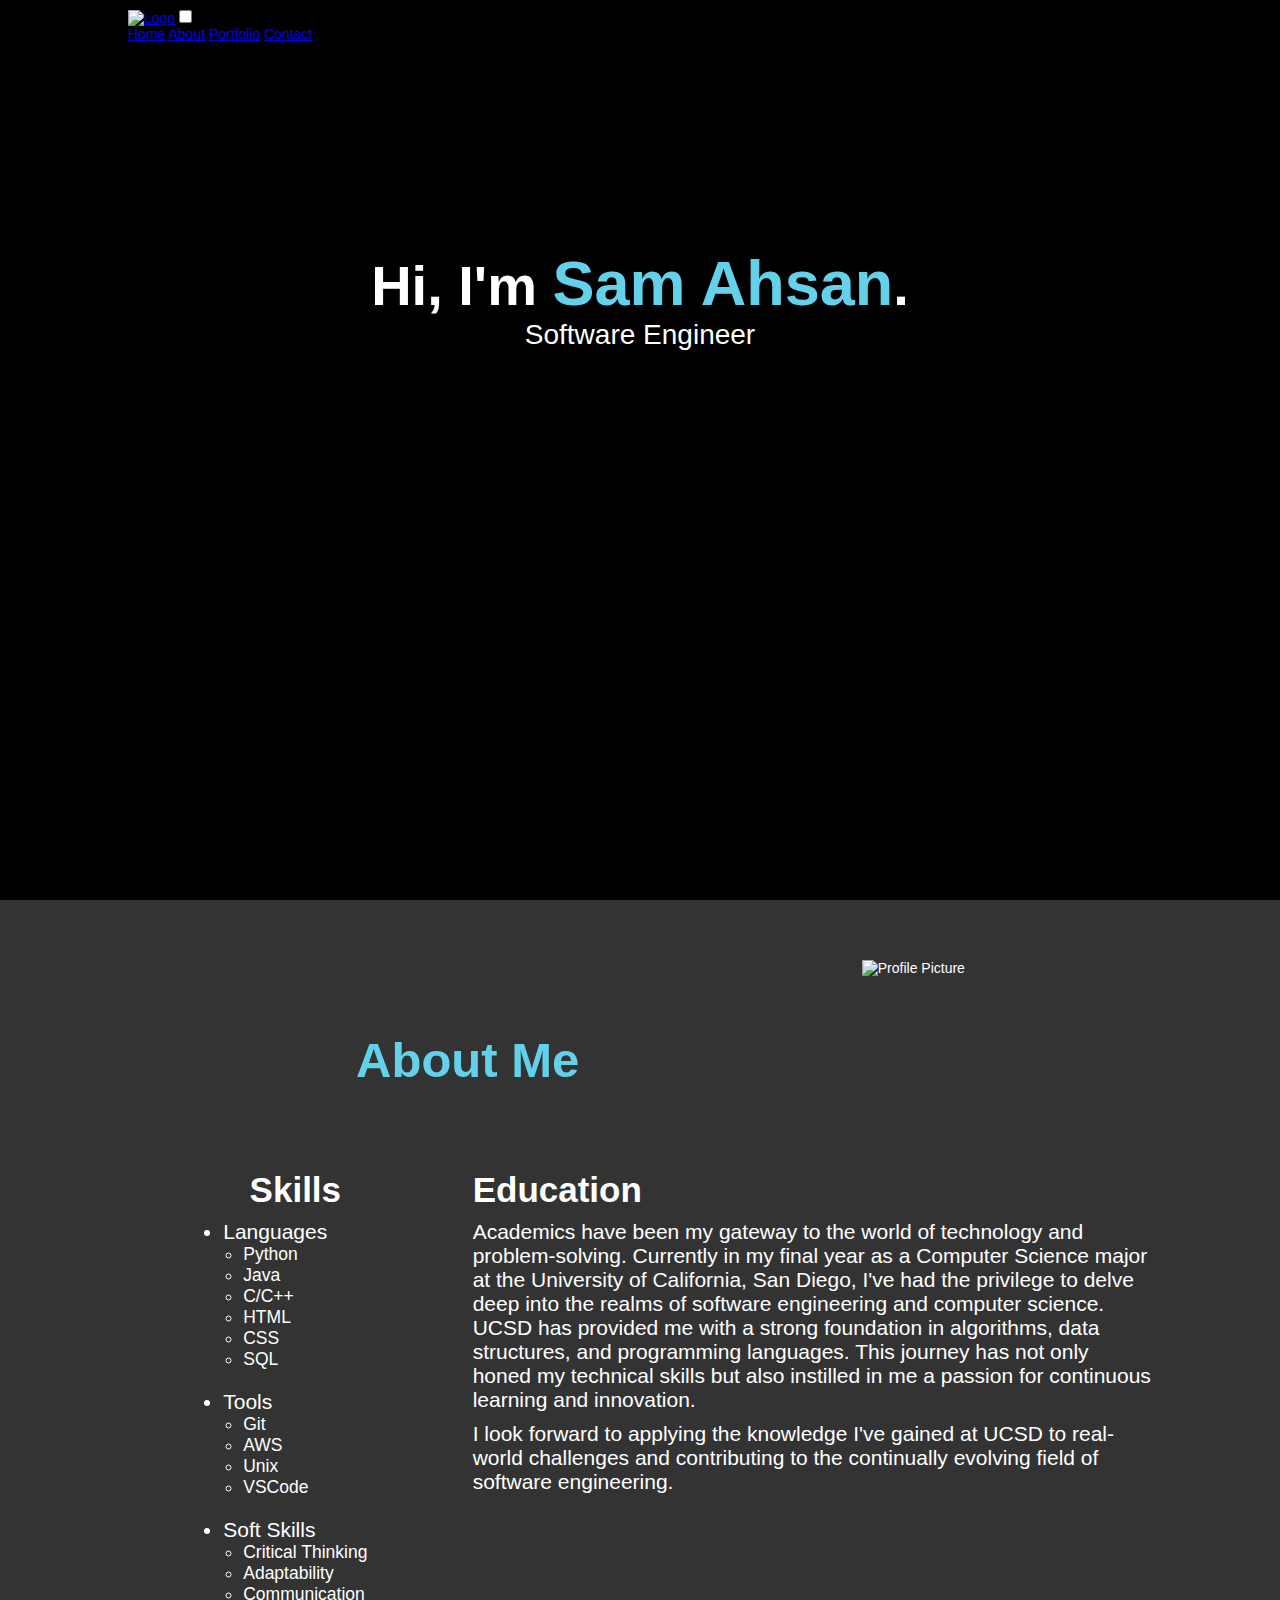
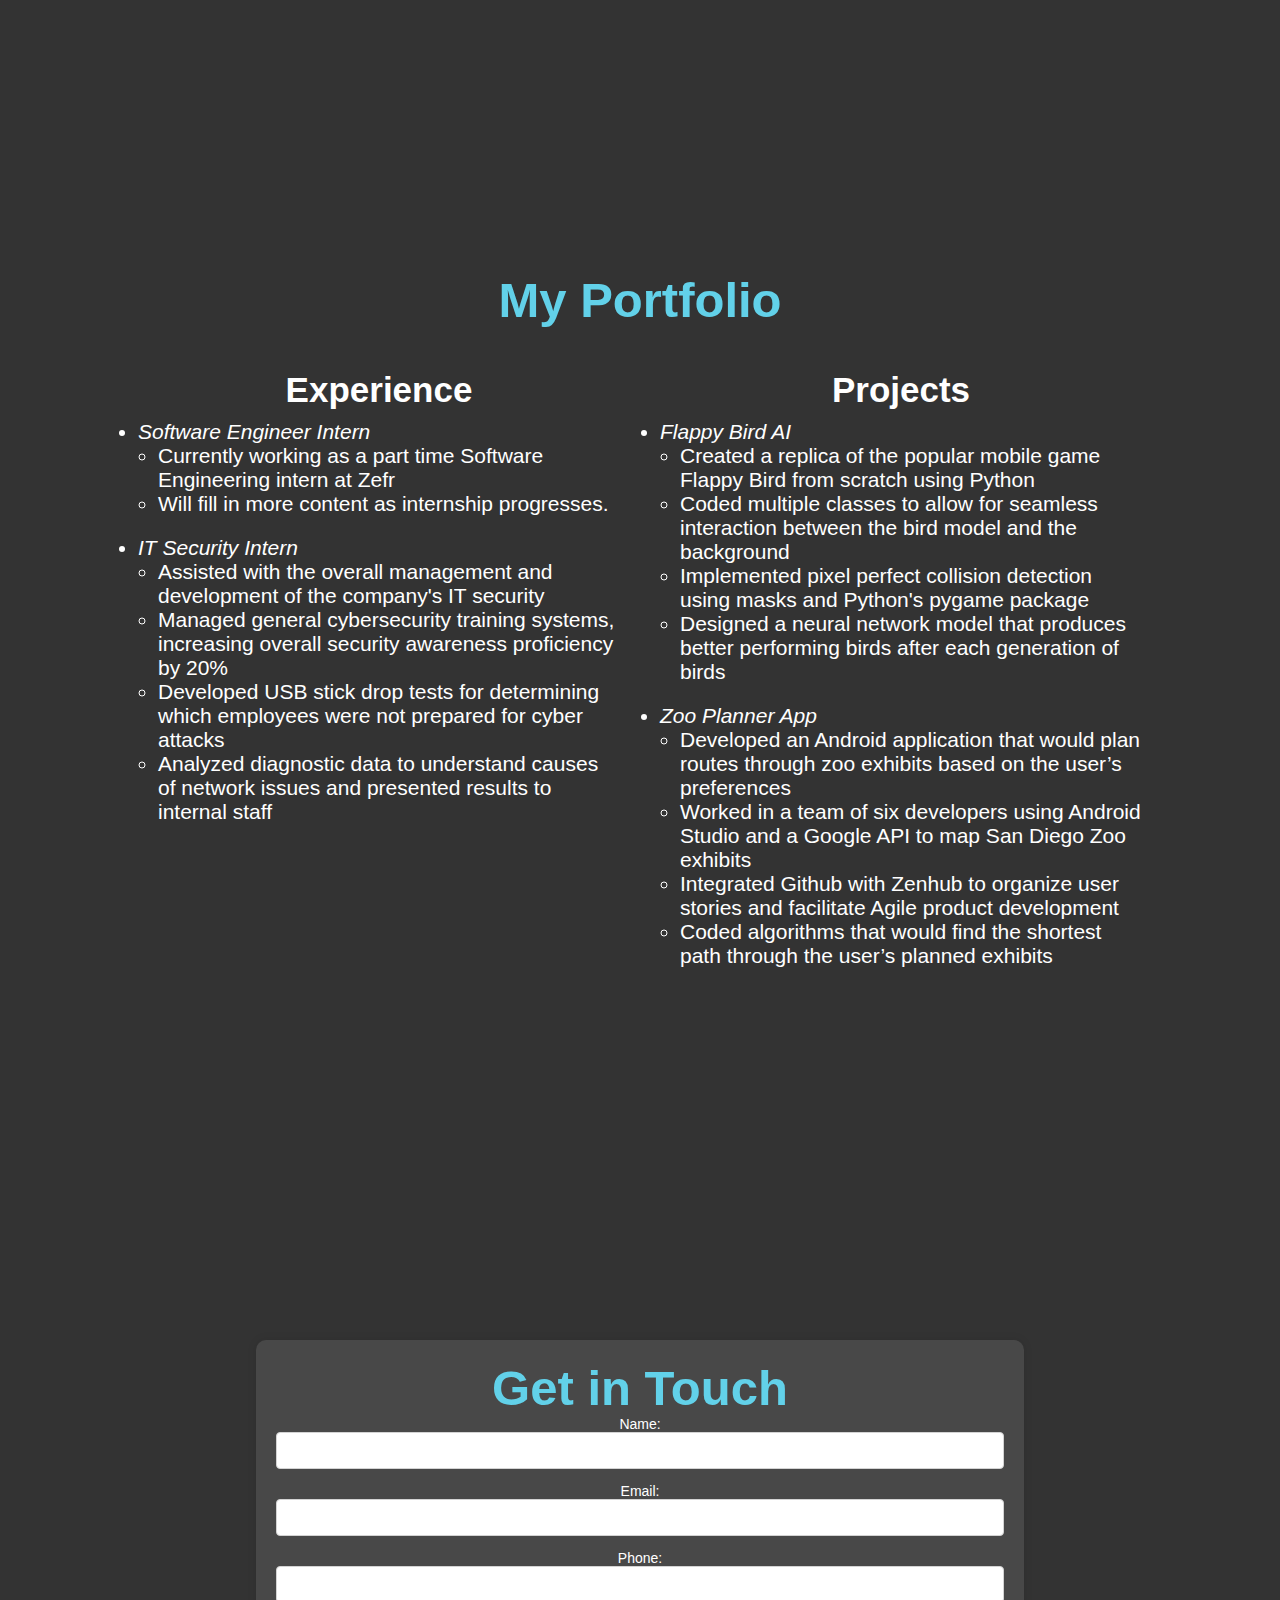
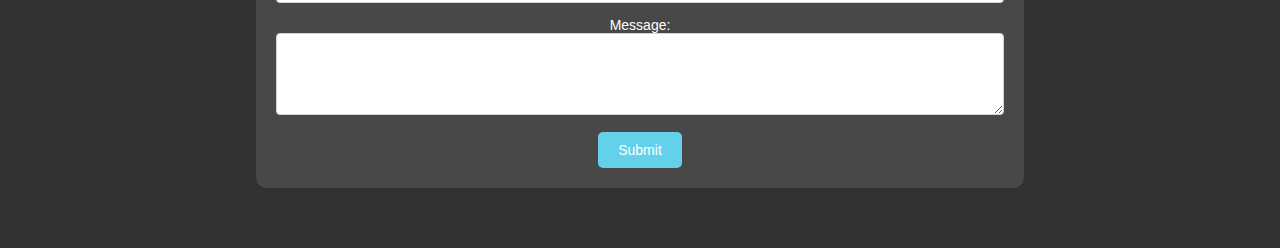
==== index.html @ 3b6be907 "removed li tag under nav for validity" ====
<!DOCTYPE html>
<html lang="en">

<head>
    <meta charset = "UTF-8"/>
    <meta name = "description" content = "Sam Ahsan - Software Engineer Portfolio Site"/>
    <meta name = "keywords" content = "software engineer, web development, portfolio site"/>
    <meta name = "author" content = "Sam Ahsan"/>
    <meta name = "viewport" content = "width=device-width, initial-scale=1.0"/>
    <link href = "styles/style.css" rel = "stylesheet"/>
    <link rel="stylesheet" href="https://cdnjs.cloudflare.com/ajax/libs/font-awesome/6.4.2/css/all.min.css" integrity="sha512-z3gLpd7yknf1YoNbCzqRKc4qyor8gaKU1qmn+CShxbuBusANI9QpRohGBreCFkKxLhei6S9CQXFEbbKuqLg0DA==" crossorigin="anonymous" referrerpolicy="no-referrer" />
    <link rel="canonical" href="https://purpup-cse134b-hw3.netlify.app/">
    <meta property="og:title" content="Sam Ahsan - Software Engineer Portfolio Site">
    <meta property="og:description" content="Explore Sam Ahsan's software engineering portfolio website and learn about the various projects.">
    <meta property="og:url" content="https://purpup-cse134b-hw3.netlify.app/">
    <title>Sam Ahsan - Software Engineer Portfolio Site</title>
</head>

<body>

    <header>
        <nav class = "navigation">
            <a href = "#"><img id = "logopic" src = "./images/logo.png" alt = "Logo"></a>
            <input type = "checkbox" id = "checkbox">
            <nav class = "sidemenu">
                <a href = "#">Home</a>
                <a href = "#about">About</a>
                <a href = "#portfolio">Portfolio</a>
                <a href = "#contact">Contact</a>
                <label for = "checkbox" class = "closemenu"><i class = "fa fa-times"></i></label>
            </nav>
            <label for = "checkbox" class = "openmenu"><i class = "fa fa-bars"></i></label>
        </nav>
        <section class = "hero">
            <h1>Hi, I'm <span style = "color:var(--primary-color); font-size: 4.5rem">Sam Ahsan</span>.</h1>
            <p>Software Engineer</p>
        </section>
    </header>

    <main>
        <div id = "about">
            <div class = "about-container">
                <div class = "grid-profile">
                    <img src = "./images/profile.jpg" alt = "Profile Picture">
                </div> 
                <section class = "grid-header">
                    <h2>About Me</h2>
                </section>
                <section class = "grid-skills">
                    <h3>Skills</h3>
                    <ul class = "parent-list">
                        <li>Languages
                        <ul class = "child-list">
                            <li>Python</li>
                            <li>Java</li>
                            <li>C/C++</li>
                            <li>HTML</li>
                            <li>CSS</li>
                            <li>SQL</li>
                        </ul>
                        </li>
                    </ul>
                    <ul class = "parent-list">
                        <li>Tools
                        <ul class = "child-list">
                            <li>Git</li>
                            <li>AWS</li>
                            <li>Unix</li>
                            <li>VSCode</li>
                        </ul>
                        </li>
                    </ul>
                    <ul class = "parent-list">
                        <li>Soft Skills
                        <ul class = "child-list">
                            <li>Critical Thinking</li>
                            <li>Adaptability</li>
                            <li>Communication</li>
                        </ul>
                        </li>
                    </ul>
                </section>
                
                <section class = "grid-education">
                    <h3>Education</h3>
                    <p>
                        Academics have been my gateway to the world of technology and problem-solving.
                        Currently in my final year as a Computer Science major at the University of California,
                        San Diego, I've had the privilege to delve deep into the realms of software
                        engineering and computer science. UCSD has provided me with a strong foundation in
                        algorithms, data structures, and programming languages. This journey has not only
                        honed my technical skills but also instilled in me a passion for continuous learning
                        and innovation. 
                    </p>
                    <p>
                        I look forward to applying the knowledge I've gained at UCSD to real-world challenges
                        and contributing to the continually evolving field of software engineering.
                    </p>
                </section>
            </div>
        </div>
        <div id = "portfolio">
            <div class = "portfolio-container">
                <section class = "portfolio-header">
                    <h2>My Portfolio</h2>
                </section>
                <section class = "experience">
                    <h3>Experience</h3>
                    <ul class = "parent-list">
                        <li><em>Software Engineer Intern</em>
                        <ul class = "child-list">
                            <li>Currently working as a part time Software Engineering intern at Zefr</li>
                            <li>Will fill in more content as internship progresses.</li>
                        </ul>
                        </li>
                    </ul>
                    <ul class = "parent-list">
                        <li><em>IT Security Intern</em>
                        <ul class = "child-list">
                            <li>Assisted with the overall management and development of the company's IT security</li>
                            <li>Managed general cybersecurity training systems, increasing overall security awareness proficiency by 20%</li>
                            <li>Developed USB stick drop tests for determining which employees were not prepared for cyber attacks</li>
                            <li>Analyzed diagnostic data to understand causes of network issues and presented results to internal staff</li>
                        </ul>
                        </li>
                    </ul>
                </section>
                <section class = "projects">
                    <h3>Projects</h3>
                    <ul class = "parent-list">
                        <li><em>Flappy Bird AI</em>
                        <ul class = "child-list">
                            <li>Created a replica of the popular mobile game Flappy Bird from scratch using Python</li>
                            <li>Coded multiple classes to allow for seamless interaction between the bird model and the background</li>
                            <li>Implemented pixel perfect collision detection using masks and Python's pygame package</li>
                            <li>Designed a neural network model that produces better performing birds after each generation of birds</li>
                        </ul>
                        </li>
                    </ul>
                    <ul class = "parent-list">
                        <li><em>Zoo Planner App</em>
                        <ul class = "child-list">
                            <li>Developed an Android application that would plan routes through zoo exhibits based on the user’s preferences</li>
                            <li>Worked in a team of six developers using Android Studio and a Google API to map San Diego Zoo exhibits</li>
                            <li>Integrated Github with Zenhub to organize user stories and facilitate Agile product development</li>
                            <li>Coded algorithms that would find the shortest path through the user’s planned exhibits</li>
                        </ul>
                        </li>
                    </ul>
                </section>
            </div>
        </div>
        <div id = "contact">
            <section class = "contact-form">
                <h2>Get in Touch</h2>
                <form action = "#" method = "post">
                    <label for = "name">Name: </label>
                    <input type = "text" id = "name" name = "name" required>

                    <label for = "email">Email: </label>
                    <input type = "email" id = "email" name = "email" required>

                    <label for = "phone">Phone: </label>
                    <input type = "tel" id = "phone" name = "phone">

                    <label for = "message">Message: </label>
                    <textarea id = "message" name = "message" rows = "4" required></textarea>

                    <button type = "submit" class = "submit-button">Submit</button>
                </form>
            </section>
        </div>
    </main>    

</body>

</html>
---- styles/style.css ----
* {
    margin: 0;
    padding: 0;
    font-family: 'Average', Helvetica, Arial, sans-serif;
    box-sizing: border-box;
}

:root {
    --primary-color: color(display-p3 .5 .81 .9);
    --primary-fallback: rgb(78, 202, 255);
    --background-color: color-mix(in HSL, black 80%, white);
    --background-fallback: rgb(58, 58, 58);
    --font-color: white;
  }

@font-face {
    font-family: 'Average';
    src: url('../fonts/Average-Regular.ttf') format('truetype');
    font-weight: normal;
}

body {
    background: black;
    color: var(--font-color);
    font-size: 1rem;
}
header {
    width: 100dvw;
    height: 100dvh;
    background-image: url("../images/bg-1.jpg");
    background-size: cover;
    position: relative;
    padding: 10px 10%;
    font-size: 1rem;
}

picture {
    max-width: 100%;
}

.logo {
    width: 12dvw;
    max-width: 100px;
    height: auto;
}

#navigation {
    display: flex;
    align-items: center;
    justify-content: space-between;
}

nav ul li {
    display: inline-block;
    list-style: none;
    margin: 12px 20px;
}

nav ul li a {
    color: var(--font-color);
    font-size: 18px;
    text-decoration: none;
    position:relative;
}

nav ul li a::after {
    content: '';
    width: 0;
    height: 3px;
    background: var(--primary-color, --primary-fallback);
    position: absolute;
    left: 0;
    bottom: -5px;
    transition: .5s;
}

nav ul li a:hover::after {
    width: 100%;
}

.hero {
    margin-top: 20%;
    font-size: 2em;
    text-align: center;
}

.hero h1 {
    font-size: 2em;
    margin-top: 20px;
}

.hero p {
    font-size: 2rem;
}

/* ------ABOUT------- */

#about {
    padding: 60px 10%;
    text-align: center;
    background-color: var(--background-color, --background-fallback);
    color: var(--font-color);
}

#about h2 {
    font-size: 3.5rem;
    font-weight: 600;
    text-align: center;
    color: var(--primary-color, --primary-fallback);
}
#about p {
    padding-top: 10px;
}

.about-container {
    display: grid;
    grid-template-rows: 200px 550px;
    grid-template-columns: repeat(3, minmax(250px, 1fr));
    grid-gap: 10px;
    grid-template-areas:
    'header header profile'
    'skills education education';
}

.grid-profile img{   
    grid-area: profile; 
    width: 12dvw;
    max-width: 100%;
    object-fit: contain;
    
}

.grid-header {
    grid-area: header;
    justify-self: center;
    align-self: center;
}

.grid-skills {
    grid-area: skills;
    justify-self: center;
    
}
.grid-skills h3 {
    font-size: 2.5rem;
}

ul.parent-list {
    padding: 10px;
    font-size: 1.5rem;
    text-align: left;
}

ul.child-list {
    font-size: 1.25rem;
    padding-left: 20px;
}



.grid-education {
    grid-area: education;
    justify-self: baseline;
}
.grid-education h3{
    text-align: left;
    font-size: 2.5rem;
}
.grid-education p{
    text-align: left;
    font-size: 1.5rem;
}

/* -----PORTFOLIO------ */

#portfolio {
    padding: 60px 10%;
    text-align: center;
    background-color: var(--background-color, --background-fallback);
    color: var(--font-color);
}
#portfolio h2 {
    font-size: 3.5rem;
    font-weight: 600;
    text-align: center;
    color: var(--primary-color, --primary-fallback);
}

.portfolio-container {
    padding-top: 10px;
    display: grid;
    grid-template-rows: 100px 650px;
    grid-template-columns: 1fr 1fr;
    grid-gap: 20px;
    grid-template-areas:
    'portfolio-header portfolio-header'
    'experience projects';
}

.portfolio-header {
    grid-area: portfolio-header;
    justify-self: center;
    align-self: center;
}

.experience {
    grid-area: experience;
    justify-self: baseline;
}
.experience h3 {
    font-size: 2.5rem;
}
.experience ul {
    font-size: 1.5rem;
}

.projects {
    grid-area: projects;
    justify-self: baseline;
}
.projects h3 {
    font-size: 2.5rem;
}
.projects ul {
    font-size: 1.5rem;
}

/* -----Contact------ */
#contact {
    padding: 60px 10%;
    text-align: center;
    background-color: var(--background-color, --background-fallback);
    color: var(--font-color);
}
#contact h2 {
    font-size: 3.5rem;
    font-weight: 600;
    text-align: center;
    color: var(--primary-color, --primary-fallback);
}

.contact {
    padding: 40px 0;
    margin: 0 10px;
}
.contact h2 {
    text-align: center;
    margin-bottom: 20px;
}

.contact-form {
    max-width: 75%;
    margin: 0 auto;
    padding: 20px;
    background-color: rgb(72, 72, 72);
    border-radius: 10px;
    box-shadow: 0px 0px 10px rgba(0, 0, 0, .1);
}

.contact-form label {
    display: block;
}

.contact-form input, textarea {
    width: 100%;
    padding: 10px;
    border: 1px solid lightgrey;;
    border-radius: 4px;
    margin-bottom: 1rem;
    resize: vertical;
}

.submit-button {
    padding: 10px 20px;
    border: none;
    color: var(--font-color);
    border-radius: 5px;
    font-size: 1rem;
    cursor: pointer;
    background-color: var(--primary-color, --primary-fallback);
    transition: .5s;
}
.submit-button:hover {
    background-color: #2aaef5;
    animation: bubble .4s ease-out;
}

/* -----Media Queries----- */
@media screen and (max-width: 400px) {
    .about-container {
        grid-template-rows: 70px 50px 400px 400px;
        grid-template-columns: 1fr;
        grid-gap: 10px;
        grid-template-areas:
        'header'
        'profile'
        'skills'
        'education';
    }
    .portfolio-container {
        grid-template-rows: 100px 550px 650px;
        grid-template-columns: 1fr;
        grid-gap: 10px;
        grid-template-areas:
        'portfolio-header'
        'experience'
        'projects';
    }
    :root {
        font-size: 12px;
    }
}

@media screen and (min-width: 401px) and (max-width: 856px) {
    .about-container {
        grid-template-rows: 70px 100px 400px 300px;
        grid-template-columns: 1fr;
        grid-gap: 10px;
        grid-template-areas:
        'header'
        'profile'
        'skills'
        'education';
    }
    .portfolio-container {
        grid-template-rows: 100px 500px 600px;
        grid-template-columns: 1fr;
        grid-gap: 10px;
        grid-template-areas:
        'portfolio-header'
        'experience'
        'projects';
    }
    .grid-profile {
        width: 17dvw;
        justify-self: center;
    }
    :root {
        font-size: 12px;
    }
}

@media screen and (min-width: 857px) and (max-width: 1300px) {
    .about-container {
        display: grid;
        grid-template-rows: 200px 550px;
        grid-template-columns: repeat(3, minmax(250px, 1fr));
        grid-gap: 10px;
        grid-template-areas:
        'header header profile'
        'skills education education';
    }
    .portfolio-container {
        padding-top: 10px;
        display: grid;
        grid-template-rows: 100px 850px;
        grid-template-columns: 1fr 1fr;
        grid-gap: 20px;
        grid-template-areas:
        'portfolio-header portfolio-header'
        'experience projects';
    }
    .grid-profile {
        width: 15dvw;
    }
    :root {
        font-size: 14px;
    }
}
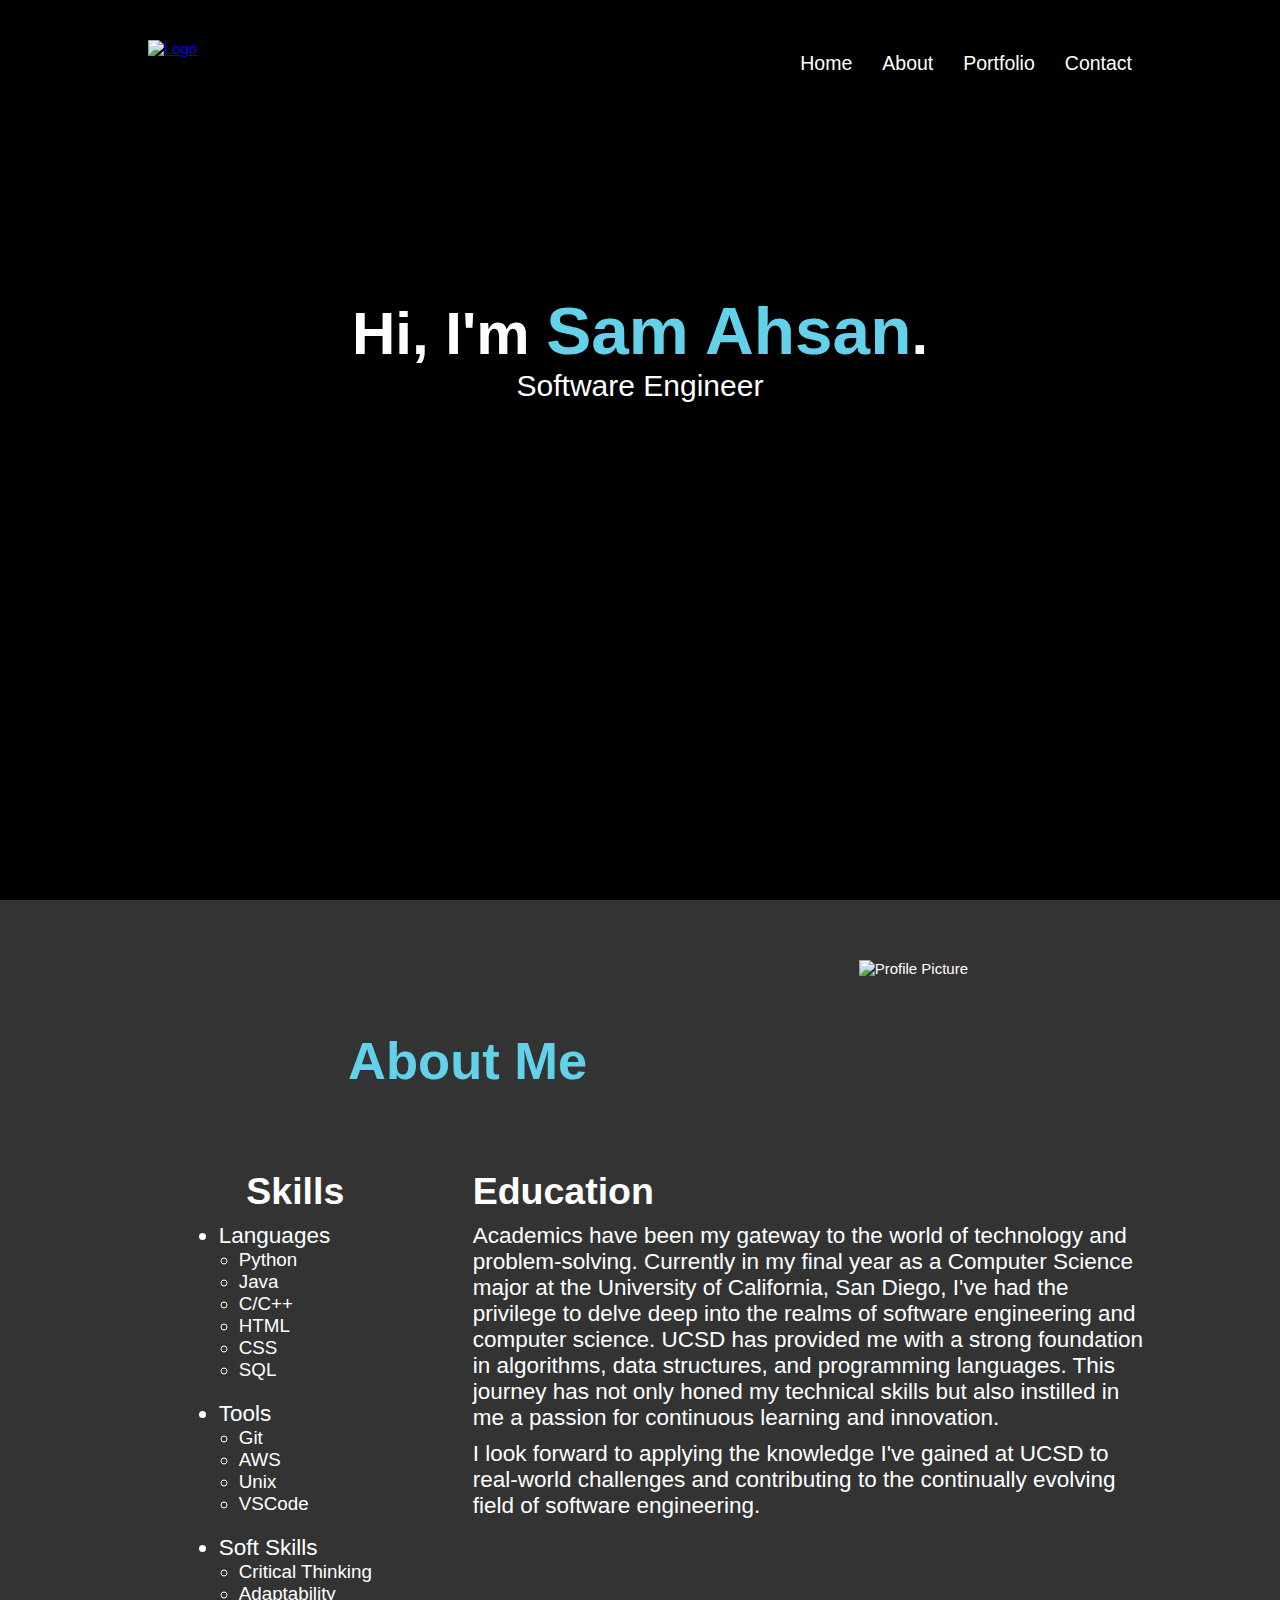
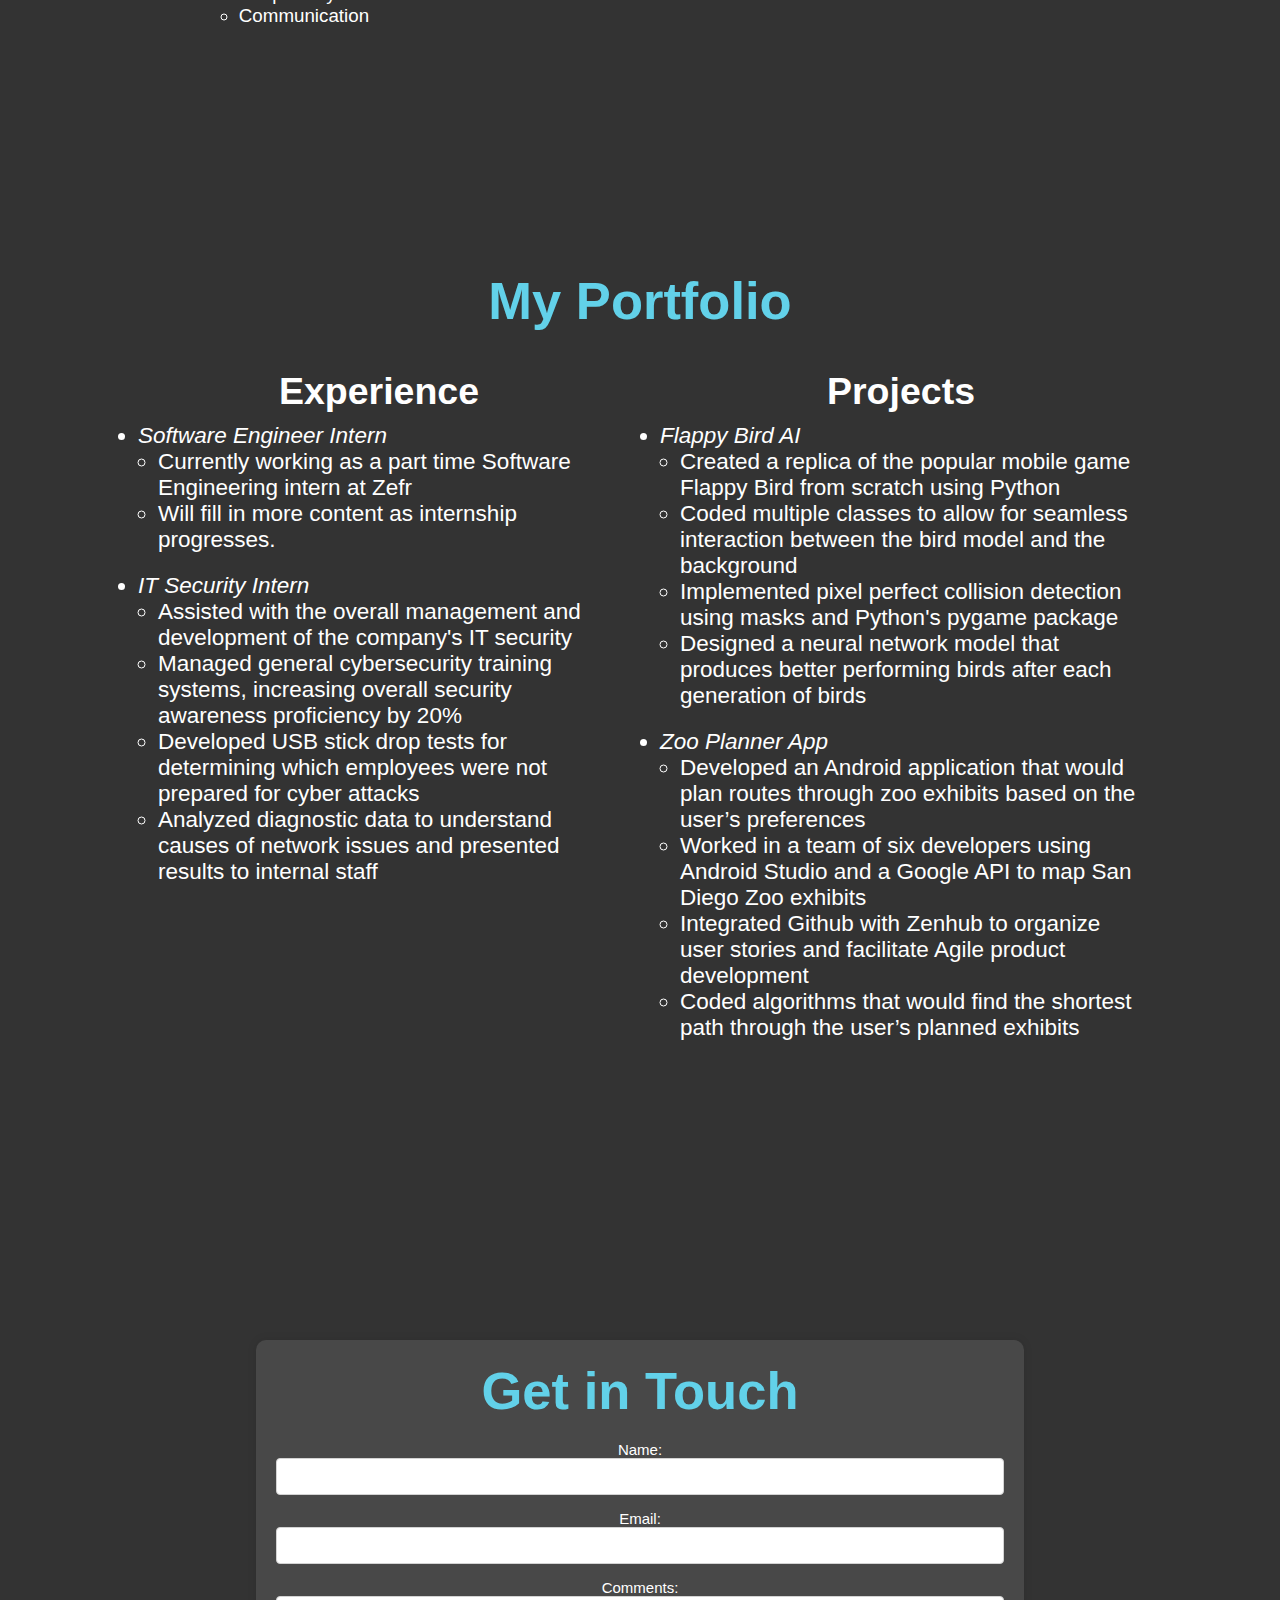
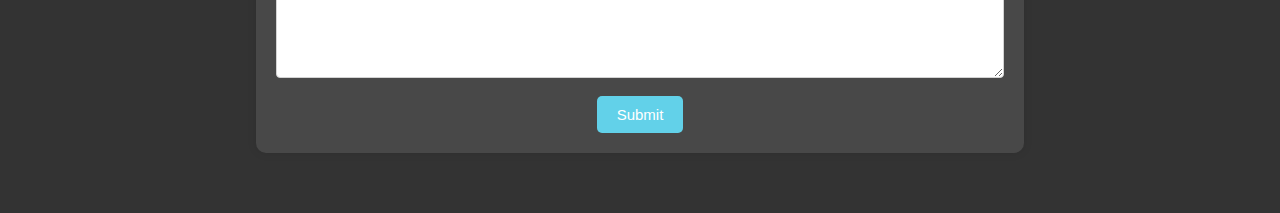
==== commit 5442e12e: "readded burger menu, padding in hero text" ====
--- a/index.html
+++ b/index.html
@@ -153,20 +153,28 @@
         <div id = "contact">
             <section class = "contact-form">
                 <h2>Get in Touch</h2>
-                <form action = "#" method = "post">
-                    <label for = "name">Name: </label>
-                    <input type = "text" id = "name" name = "name" required>
+                <form action = "https://httpbin.org" method = "get">
+                    <form-field>
+                        <label for = "name">Name: </label>
+                        <input type = "text" id = "name" name = "name" required>
+                    </form-field>
 
-                    <label for = "email">Email: </label>
-                    <input type = "email" id = "email" name = "email" required>
+                    <form-field>
+                        <label for = "email">Email: </label>
+                        <input type = "email" id = "email" name = "email" required>
+                    </form-field>
 
-                    <label for = "phone">Phone: </label>
-                    <input type = "tel" id = "phone" name = "phone">
+                    <!-- <label for = "phone">Phone: </label>
+                    <input type = "tel" id = "phone" name = "phone"> -->
 
-                    <label for = "message">Message: </label>
-                    <textarea id = "message" name = "message" rows = "4" required></textarea>
+                    <form-field>
+                        <label for = "comments">Comments: </label>
+                        <textarea id = "comments" name = "comments" rows = "4" required></textarea>
+                    </form-field>
 
-                    <button type = "submit" class = "submit-button">Submit</button>
+                    <form-field>
+                        <button type = "submit" class = "submit-button">Submit</button>
+                    </form-field>
                 </form>
             </section>
         </div>
--- a/styles/style.css
+++ b/styles/style.css
@@ -38,19 +38,40 @@
     max-width: 100%;
 }
 
-.logo {
+#logopic {
     width: 12dvw;
     max-width: 100px;
     height: auto;
 }
 
-#navigation {
+.navigation {
     display: flex;
+    width: 100%;
     align-items: center;
     justify-content: space-between;
-}
-
-nav ul li {
+    list-style: none;
+    position: relative;
+    padding: 12px 20px;
+}
+
+.sidemenu {
+    display: flex;
+    list-style: none;
+}
+
+.sidemenu a {
+    margin-top: 20px;
+    padding-top: 10px;
+    padding-left: 30px;
+    display: inline-block;
+    text-decoration: none;
+    color: var(--font-color);
+    text-align: center;
+    transition: .15s ease-in-out;
+    position: relative;
+    font-size: 1.3rem;
+}
+/* nav ul li {
     display: inline-block;
     list-style: none;
     margin: 12px 20px;
@@ -61,21 +82,42 @@
     font-size: 18px;
     text-decoration: none;
     position:relative;
-}
-
-nav ul li a::after {
+} */
+
+.sidemenu a::after {
     content: '';
     width: 0;
     height: 3px;
-    background: var(--primary-color, --primary-fallback);
+    background-color: var(--primary-color, --primary-fallback, rgb(78, 202, 255));
     position: absolute;
     left: 0;
     bottom: -5px;
-    transition: .5s;
-}
-
-nav ul li a:hover::after {
-    width: 100%;
+    transition: .15s ease-in-out;
+}
+
+.sidemenu a:hover::after {
+    width: 70%;
+    transform: translateX(30px);
+}
+
+.openmenu, .closemenu {
+    display: none;
+    position: absolute;
+    color: var(--font-color);
+    cursor: pointer;
+    font-size: 1.5rem;
+}
+.openmenu {
+    top: 50%;
+    right: 20px;
+    transform: translateY(-50%);
+}
+.closemenu {
+    top: 20px;
+    right: 20px;
+}
+#checkbox {
+    display: none;
 }
 
 .hero {
@@ -98,7 +140,7 @@
 #about {
     padding: 60px 10%;
     text-align: center;
-    background-color: var(--background-color, --background-fallback);
+    background-color: var(--background-color, --background-fallback, rgb(58, 58, 58));
     color: var(--font-color);
 }
 
@@ -106,7 +148,7 @@
     font-size: 3.5rem;
     font-weight: 600;
     text-align: center;
-    color: var(--primary-color, --primary-fallback);
+    color: var(--primary-color, --primary-fallback, rgb(78, 202, 255));
 }
 #about p {
     padding-top: 10px;
@@ -171,19 +213,26 @@
     font-size: 1.5rem;
 }
 
+h3:has(+ul) {
+    font-weight: bolder;
+}
+h3:has(+p) {
+    font-weight: bolder;
+}
+
 /* -----PORTFOLIO------ */
 
 #portfolio {
     padding: 60px 10%;
     text-align: center;
-    background-color: var(--background-color, --background-fallback);
+    background-color: var(--background-color, --background-fallback, rgb(58, 58, 58));
     color: var(--font-color);
 }
 #portfolio h2 {
     font-size: 3.5rem;
     font-weight: 600;
     text-align: center;
-    color: var(--primary-color, --primary-fallback);
+    color: var(--primary-color, --primary-fallback, rgb(78, 202, 255));
 }
 
 .portfolio-container {
@@ -229,21 +278,21 @@
 #contact {
     padding: 60px 10%;
     text-align: center;
-    background-color: var(--background-color, --background-fallback);
+    background-color: var(--background-color, --background-fallback, rgb(58, 58, 58));
     color: var(--font-color);
 }
 #contact h2 {
     font-size: 3.5rem;
     font-weight: 600;
     text-align: center;
-    color: var(--primary-color, --primary-fallback);
+    color: var(--primary-color, --primary-fallback, rgb(78, 202, 255));
 }
 
 .contact {
     padding: 40px 0;
     margin: 0 10px;
 }
-.contact h2 {
+.contact-form h2 {
     text-align: center;
     margin-bottom: 20px;
 }
@@ -277,18 +326,20 @@
     border-radius: 5px;
     font-size: 1rem;
     cursor: pointer;
-    background-color: var(--primary-color, --primary-fallback);
+    background-color: var(--primary-color, --primary-fallback, rgb(78, 202, 255));
     transition: .5s;
 }
 .submit-button:hover {
     background-color: #2aaef5;
     animation: bubble .4s ease-out;
+    transform: scale(1.1);
 }
 
 /* -----Media Queries----- */
-@media screen and (max-width: 400px) {
+
+@media screen and (max-width: 340px) {
     .about-container {
-        grid-template-rows: 70px 50px 400px 400px;
+        grid-template-rows: 70px 50px 400px 550px;
         grid-template-columns: 1fr;
         grid-gap: 10px;
         grid-template-areas:
@@ -298,7 +349,7 @@
         'education';
     }
     .portfolio-container {
-        grid-template-rows: 100px 550px 650px;
+        grid-template-rows: 100px 775px 950px;
         grid-template-columns: 1fr;
         grid-gap: 10px;
         grid-template-areas:
@@ -306,14 +357,39 @@
         'experience'
         'projects';
     }
+    .sidemenu {
+        flex-direction: column;
+        align-items: center;
+        justify-content: center;
+        background-color: var(--primary-color, --primary-fallback);
+        z-index: 100;
+        width: 80%;
+        height: 100vh;
+        position: fixed;
+        top: 0;
+        right: -100%;
+        transition: all .2s ease-in-out;
+    }
+    .sidemenu li {
+        margin-top: 30px;
+    }
+    .sidemenu li a {
+        padding: 5px;
+    }
+    .openmenu, .closemenu {
+        display: block;
+    }
+    #checkbox:checked ~ .sidemenu {
+        right: 0;
+    }
     :root {
         font-size: 12px;
     }
 }
 
-@media screen and (min-width: 401px) and (max-width: 856px) {
+@media screen and (min-width: 341px) and (max-width: 400px) {
     .about-container {
-        grid-template-rows: 70px 100px 400px 300px;
+        grid-template-rows: 70px 50px 400px 400px;
         grid-template-columns: 1fr;
         grid-gap: 10px;
         grid-template-areas:
@@ -323,7 +399,7 @@
         'education';
     }
     .portfolio-container {
-        grid-template-rows: 100px 500px 600px;
+        grid-template-rows: 100px 550px 650px;
         grid-template-columns: 1fr;
         grid-gap: 10px;
         grid-template-areas:
@@ -331,12 +407,87 @@
         'experience'
         'projects';
     }
+    .sidemenu {
+        flex-direction: column;
+        align-items: center;
+        justify-content: center;
+        background-color: var(--primary-color, --primary-fallback);
+        z-index: 100;
+        width: 80%;
+        height: 100vh;
+        position: fixed;
+        top: 0;
+        right: -100%;
+        transition: all .2s ease-in-out;
+    }
+    .sidemenu li {
+        margin-top: 30px;
+    }
+    .sidemenu li a {
+        padding: 5px;
+    }
+    .openmenu, .closemenu {
+        display: block;
+    }
+    #checkbox:checked ~ .sidemenu {
+        right: 0;
+    }
+    :root {
+        font-size: 12px;
+    }
+}
+
+@media screen and (min-width: 401px) and (max-width: 856px) {
+    .about-container {
+        grid-template-rows: 70px 100px 425px 350px;
+        grid-template-columns: 1fr;
+        grid-gap: 10px;
+        grid-template-areas:
+        'header'
+        'profile'
+        'skills'
+        'education';
+    }
+    .portfolio-container {
+        grid-template-rows: 100px 600px 625px;
+        grid-template-columns: 1fr;
+        grid-gap: 10px;
+        grid-template-areas:
+        'portfolio-header'
+        'experience'
+        'projects';
+    }
     .grid-profile {
         width: 17dvw;
         justify-self: center;
     }
+    .sidemenu {
+        flex-direction: column;
+        align-items: center;
+        justify-content: center;
+        background-color: var(--primary-color, --primary-fallback);
+        z-index: 100;
+        width: 80%;
+        height: 100vh;
+        position: fixed;
+        top: 0;
+        right: -100%;
+        transition: all .2s ease-in-out;
+    }
+    .sidemenu li {
+        margin-top: 30px;
+    }
+    .sidemenu li a {
+        padding: 5px;
+    }
+    .openmenu, .closemenu {
+        display: block;
+    }
+    #checkbox:checked ~ .sidemenu {
+        right: 0;
+    }
     :root {
-        font-size: 12px;
+        font-size: 13px;
     }
 }
 
@@ -364,6 +515,6 @@
         width: 15dvw;
     }
     :root {
-        font-size: 14px;
-    }
-}
+        font-size: 15px;
+    }
+}
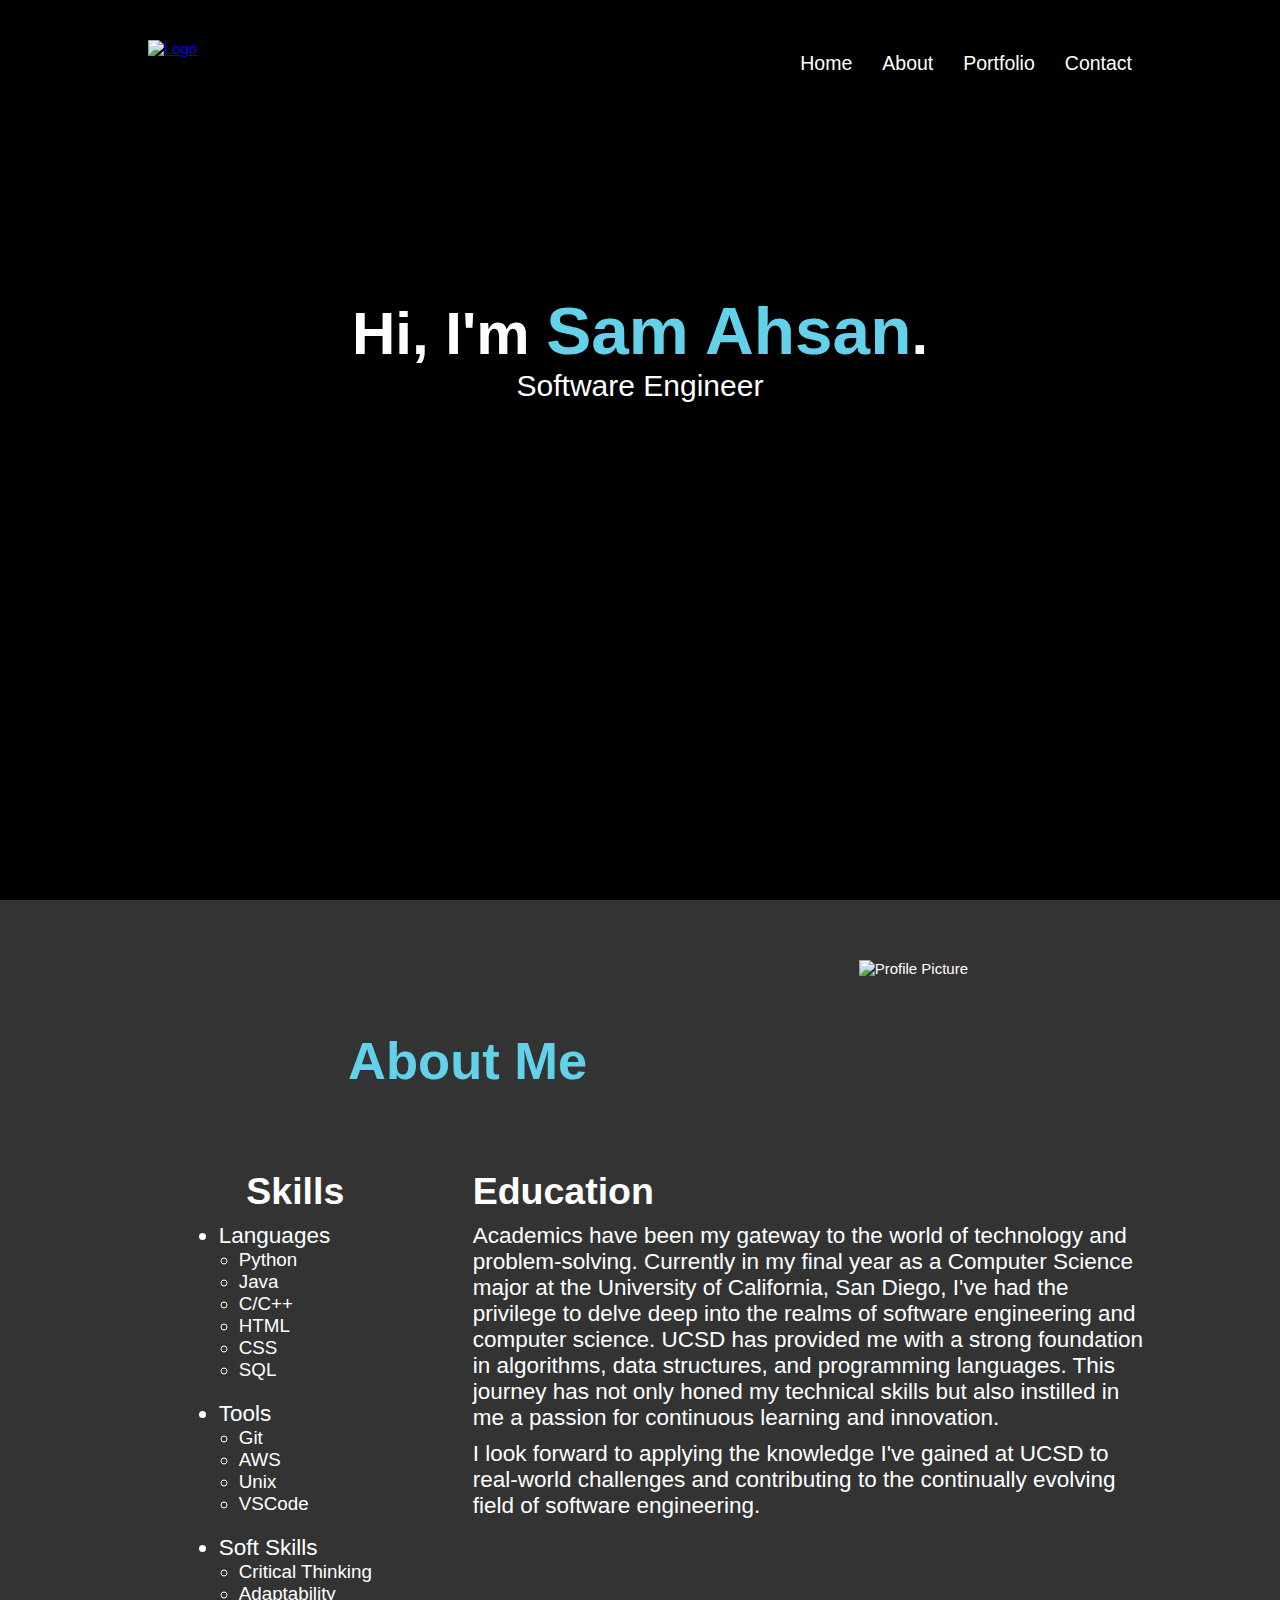
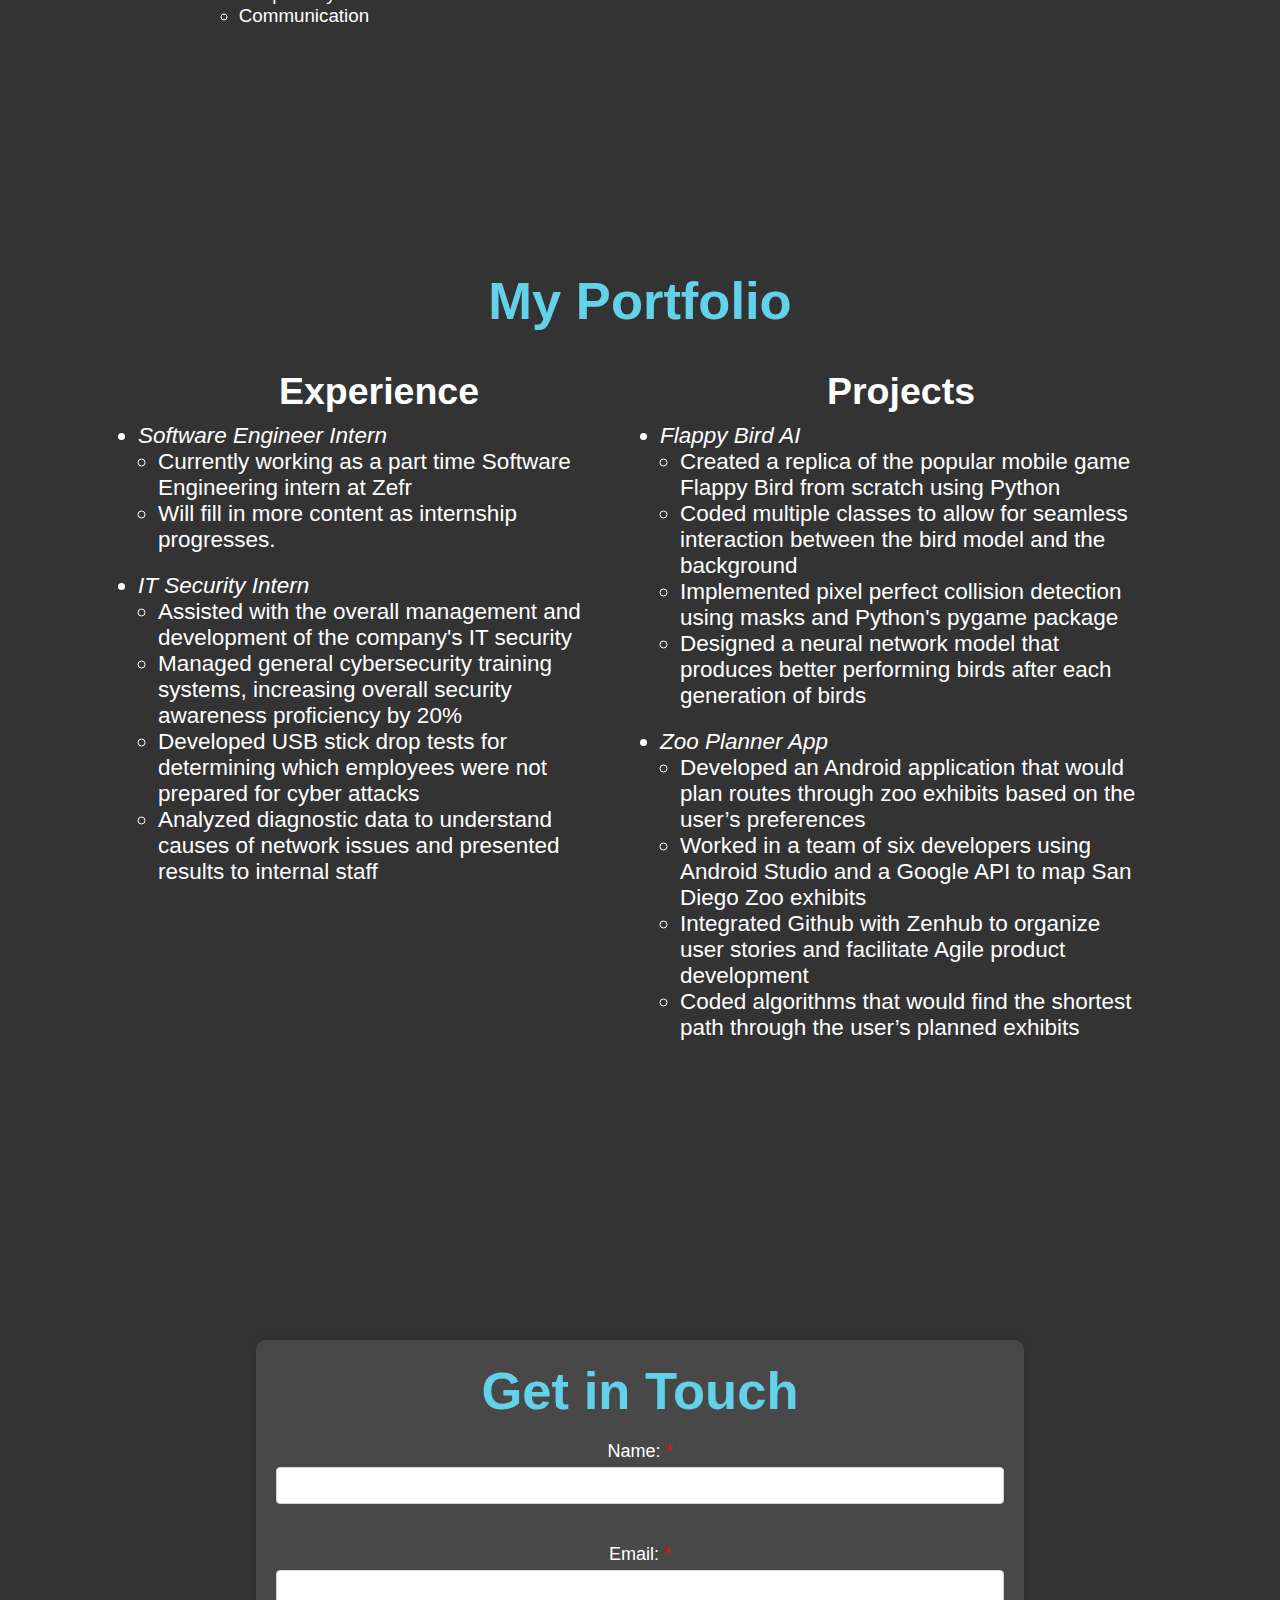
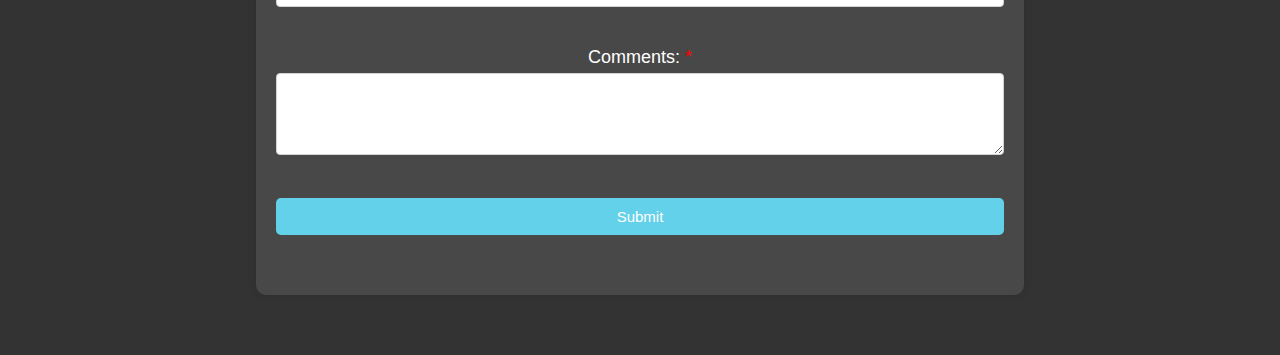
==== commit ada0b7b2: "added js field validation" ====
--- a/index.html
+++ b/index.html
@@ -153,30 +153,40 @@
         <div id = "contact">
             <section class = "contact-form">
                 <h2>Get in Touch</h2>
-                <form action = "https://httpbin.org" method = "get">
+                <form id = "contactForm" action = "https://httpbin.org" method = "get">
                     <form-field>
-                        <label for = "name">Name: </label>
+                        <label for = "name" class = "required">Name:</label>
                         <input type = "text" id = "name" name = "name" required>
+                        <span class = "error" id = "nameError"></span>
                     </form-field>
 
                     <form-field>
-                        <label for = "email">Email: </label>
-                        <input type = "email" id = "email" name = "email" required>
+                        <label for = "email" class = "required">Email:</label>
+                        <input type = "text" id = "email" name = "email" required
+                        title = "Enter a valid email address">
+                        <span class = "error" id = "emailError"></span>
                     </form-field>
 
                     <!-- <label for = "phone">Phone: </label>
                     <input type = "tel" id = "phone" name = "phone"> -->
 
                     <form-field>
-                        <label for = "comments">Comments: </label>
-                        <textarea id = "comments" name = "comments" rows = "4" required></textarea>
+                        <label for = "comments" class = "required">Comments:</label>
+                        <textarea id = "comments" name = "comments" rows = "4" required
+                        title = "Be sure to use only typical characters"></textarea>
+                        <span class = "error" id = "commentsError"></span>
                     </form-field>
 
                     <form-field>
                         <button type = "submit" class = "submit-button">Submit</button>
                     </form-field>
                 </form>
+                <div class = "output">
+                    <output class="error" id = "errorOutput"></output>
+                    <output class="info" id = "infoOutput"></output>
+                </div>
             </section>
+            <script src = "scripts/script.js"></script>
         </div>
     </main>    
 
--- a/styles/style.css
+++ b/styles/style.css
@@ -306,20 +306,51 @@
     box-shadow: 0px 0px 10px rgba(0, 0, 0, .1);
 }
 
+form {
+    display: grid;
+    grid-gap: 10px;
+    grid-template-columns: 1fr;
+}
+
+form-field {
+    margin-bottom: 20px;
+}
+
 .contact-form label {
     display: block;
-}
-
-.contact-form input, textarea {
+    margin-bottom: 5px;
+    font-size: 1.2rem;
+}
+
+label.required::after {
+    content: ' *';
+    color: red;
+}
+
+.contact-form input, .contact-form textarea {
     width: 100%;
     padding: 10px;
     border: 1px solid lightgrey;;
     border-radius: 4px;
-    margin-bottom: 1rem;
+    margin-bottom: 10px;
     resize: vertical;
 }
 
+/* input:user-invalid, textarea:user-invalid {
+    border: 2px solid red;
+} */
+
+/* input:user-invalid + span::before {
+    content: "X";
+    color: red;
+}
+textarea:user-invalid + span::before {
+    content: "X";
+    color: red;
+} */
+
 .submit-button {
+    width: 100%;
     padding: 10px 20px;
     border: none;
     color: var(--font-color);
@@ -332,7 +363,20 @@
 .submit-button:hover {
     background-color: #2aaef5;
     animation: bubble .4s ease-out;
-    transform: scale(1.1);
+    transform: scale(1.025);
+}
+
+.output {
+    margin-top: 20px;
+}
+.error {
+    color: red;
+    transition: opacity 1s ease-in-out;
+    opacity: 1;
+}
+
+.info {
+    color: var(--primary-color);
 }
 
 /* -----Media Queries----- */
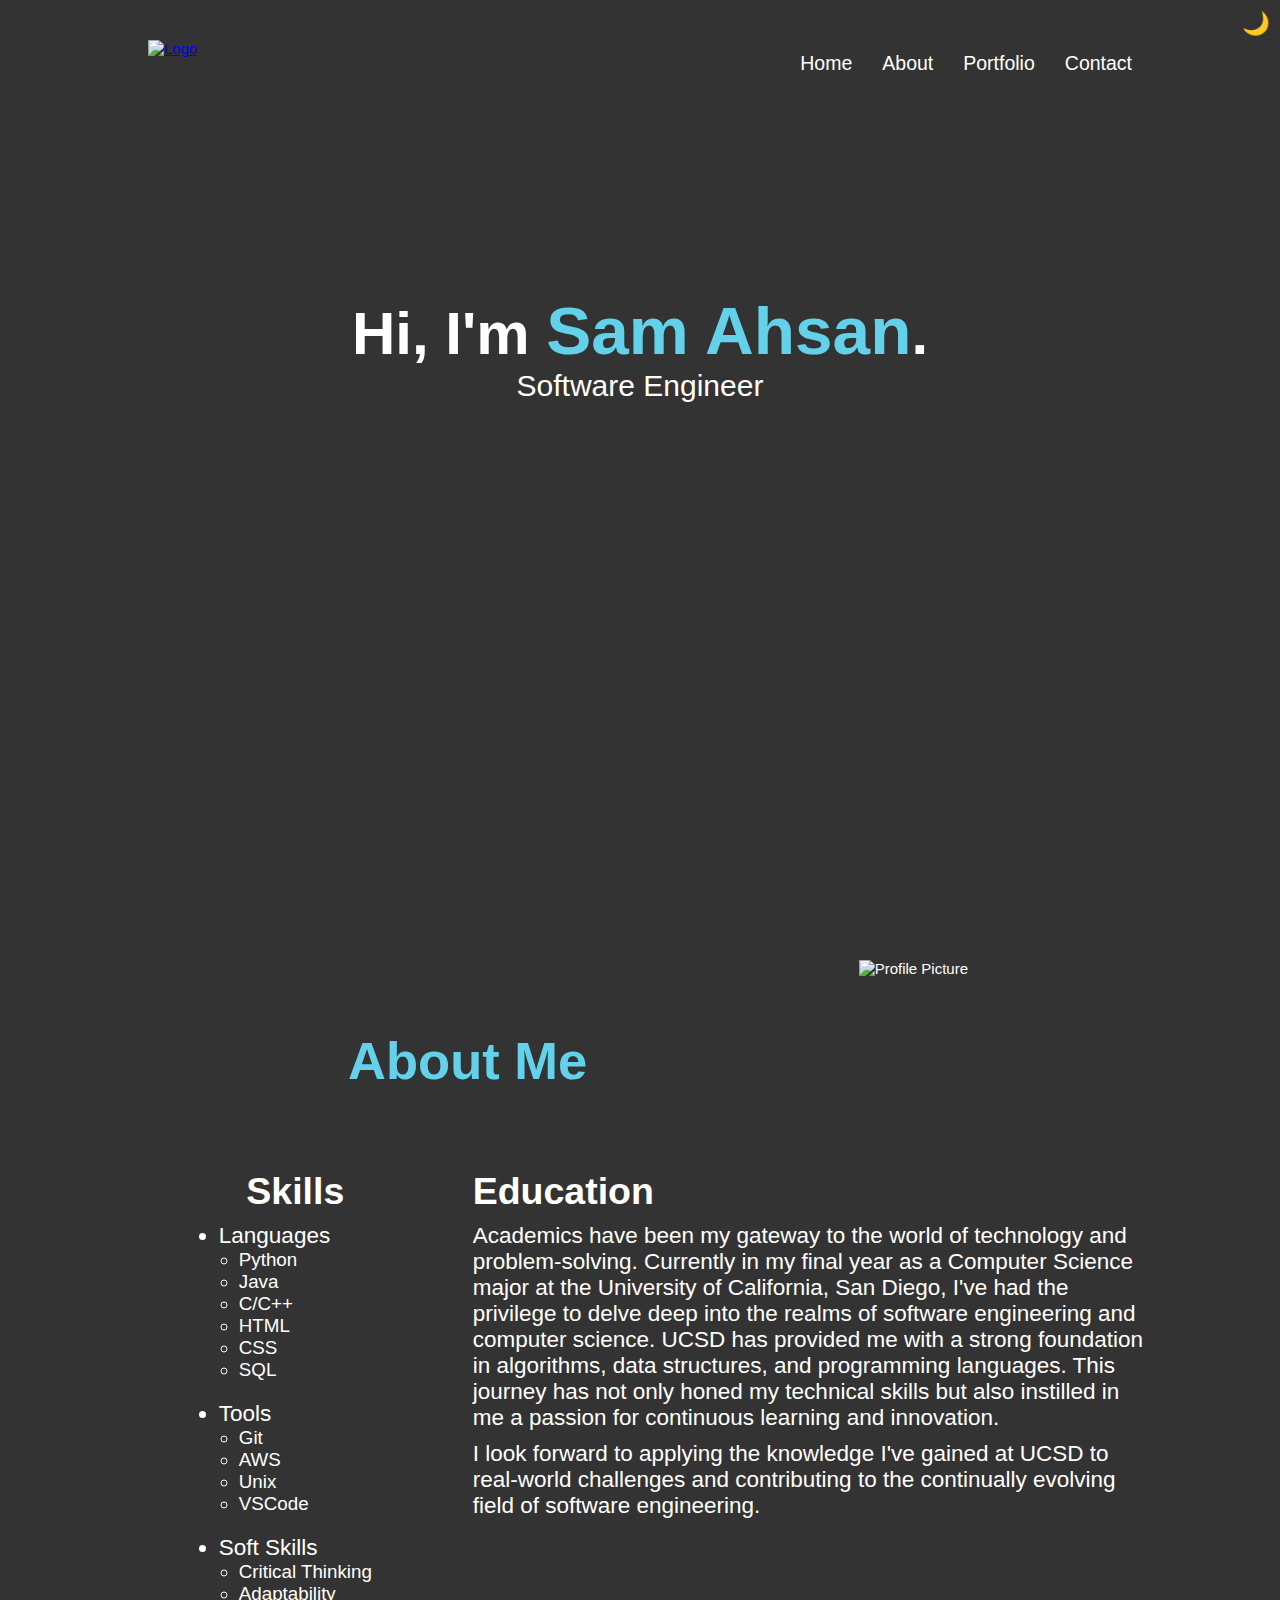
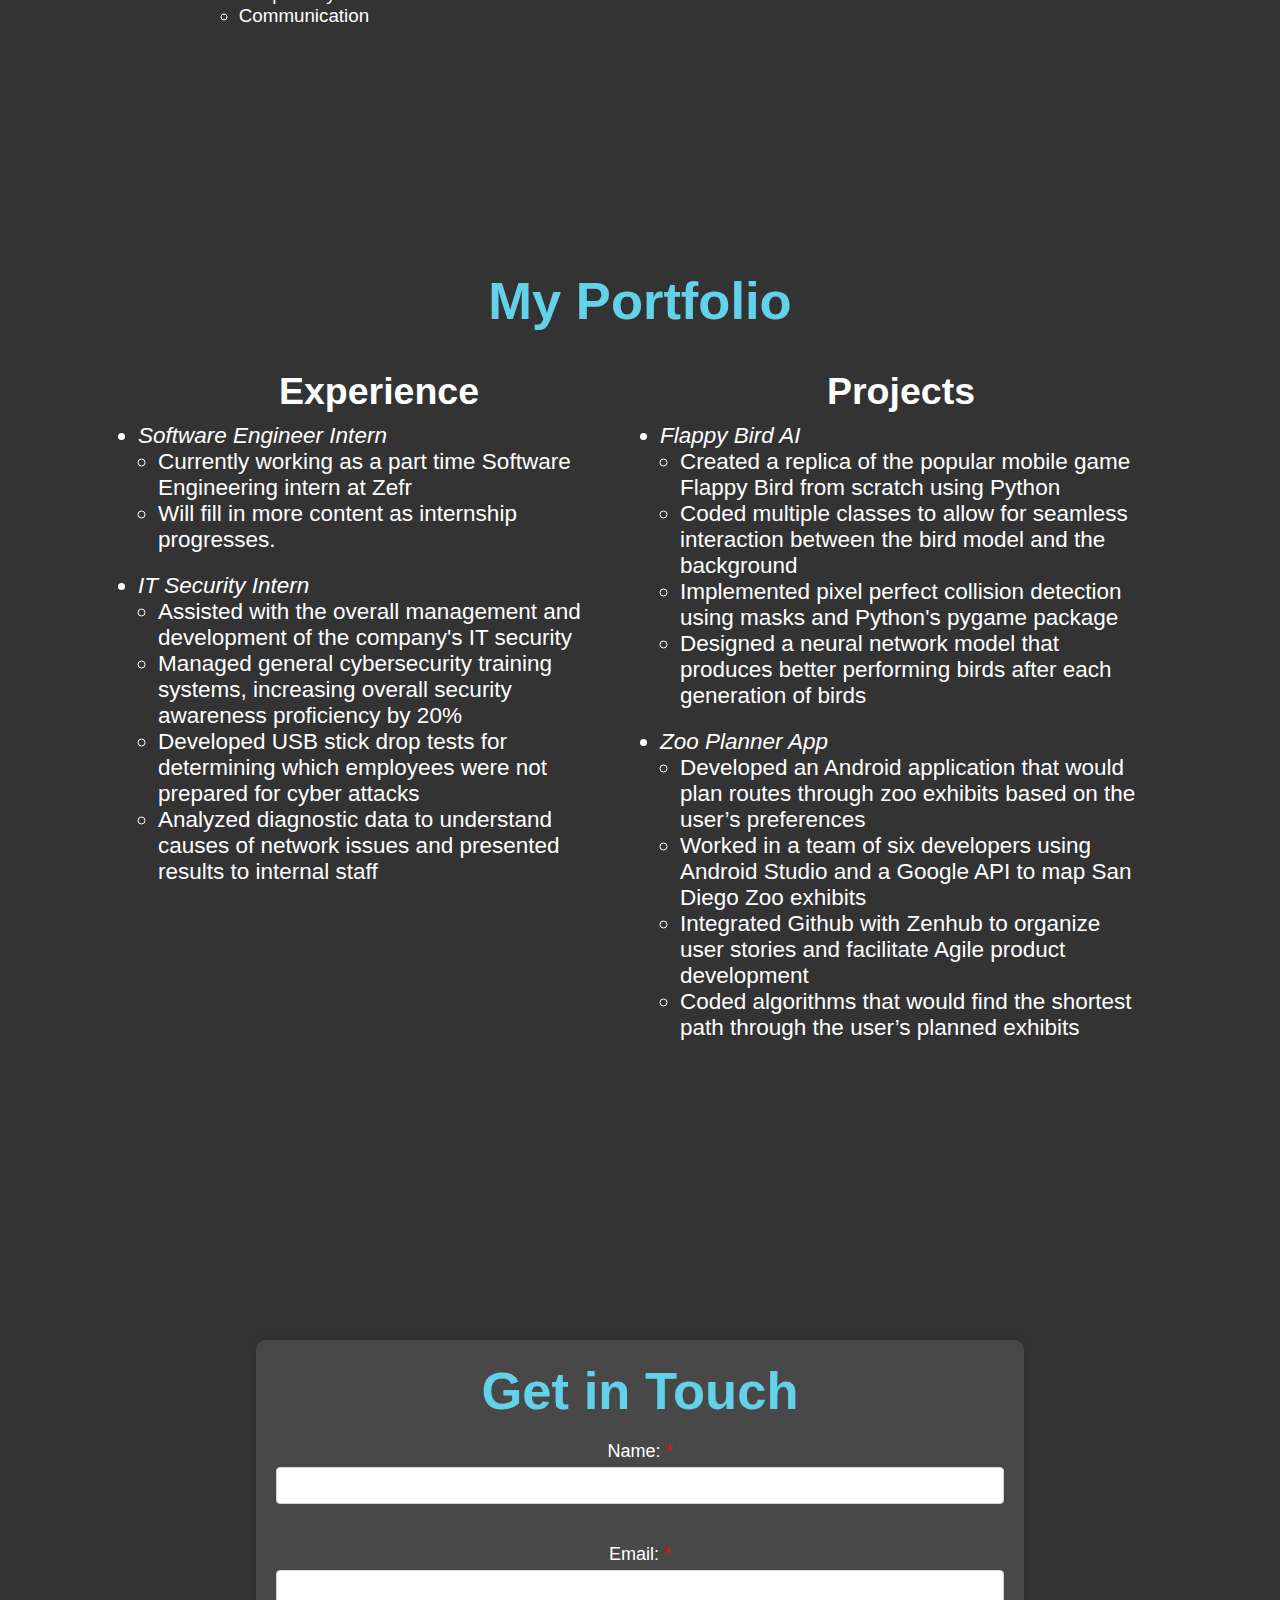
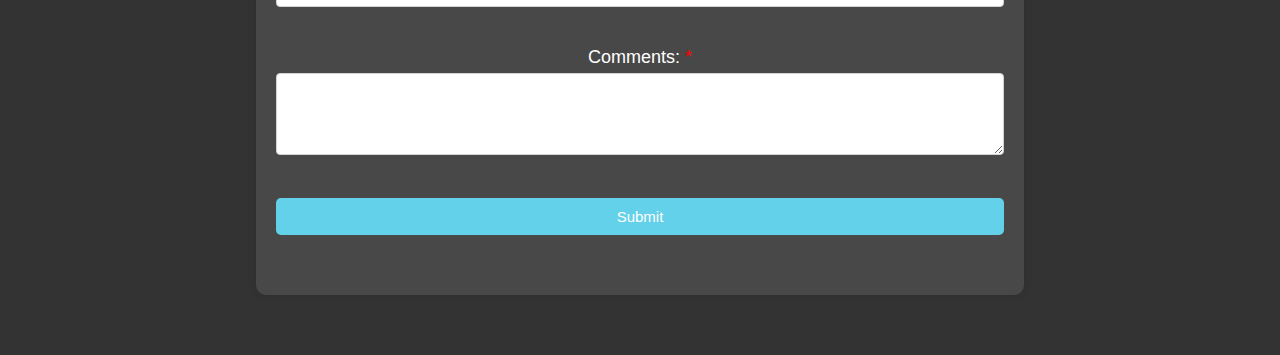
==== commit d6598643: "added theme switcher" ====
--- a/index.html
+++ b/index.html
@@ -1,5 +1,5 @@
 <!DOCTYPE html>
-<html lang="en">
+<html lang="en" id = "htmlTheme">
 
 <head>
     <meta charset = "UTF-8"/>
@@ -19,10 +19,14 @@
 <body>
 
     <header>
+        <noscript>
+            <p id = 'warning'>Warning: This site requires JavaScript to be enabled for full functionality.</p>
+        </noscript>
         <nav class = "navigation">
             <a href = "#"><img id = "logopic" src = "./images/logo.png" alt = "Logo"></a>
             <input type = "checkbox" id = "checkbox">
             <nav class = "sidemenu">
+                <button id="themeToggle" title = "Toggle Dark Mode"></button>
                 <a href = "#">Home</a>
                 <a href = "#about">About</a>
                 <a href = "#portfolio">Portfolio</a>
@@ -151,9 +155,9 @@
             </div>
         </div>
         <div id = "contact">
-            <section class = "contact-form">
+            <section id = "contact-form">
                 <h2>Get in Touch</h2>
-                <form id = "contactForm" action = "https://httpbin.org" method = "get">
+                <form id = "contactForm" action = "https://httpbin.org/post" method = "POST">
                     <form-field>
                         <label for = "name" class = "required">Name:</label>
                         <input type = "text" id = "name" name = "name" required>
@@ -167,14 +171,13 @@
                         <span class = "error" id = "emailError"></span>
                     </form-field>
 
-                    <!-- <label for = "phone">Phone: </label>
-                    <input type = "tel" id = "phone" name = "phone"> -->
-
                     <form-field>
                         <label for = "comments" class = "required">Comments:</label>
                         <textarea id = "comments" name = "comments" rows = "4" required
-                        title = "Be sure to use only typical characters"></textarea>
+                        maxlength = "500" title = "Be sure to use only typical characters"></textarea>
                         <span class = "error" id = "commentsError"></span>
+                        <br>
+                        <span class = "info" id = "infoOutput"></span>
                     </form-field>
 
                     <form-field>
@@ -182,8 +185,8 @@
                     </form-field>
                 </form>
                 <div class = "output">
+                    <!-- <output class="info" id = "infoOutput"></output> -->
                     <output class="error" id = "errorOutput"></output>
-                    <output class="info" id = "infoOutput"></output>
                 </div>
             </section>
             <script src = "scripts/script.js"></script>
--- a/styles/style.css
+++ b/styles/style.css
@@ -11,7 +11,39 @@
     --background-color: color-mix(in HSL, black 80%, white);
     --background-fallback: rgb(58, 58, 58);
     --font-color: white;
+    --light-background: white;
+    --light-font-color: black;
+    --contact-form-background: rgb(72, 72, 72);
   }
+
+#warning {
+    width: 85%;
+    text-align: center;
+    font-size: .75rem;
+    padding: 20px;
+    position: fixed;
+    background-color: #ff0000;
+}
+#themeToggle {
+    display: none;
+    background: none;
+    border: none;
+    cursor: pointer;
+    font-size: 1.5em;
+    position: fixed;
+    top: 10px;
+    right: 10px;
+}
+#themeToggle::before {
+    content: '\1F319';
+}
+.light-mode body {
+    background: var(--light-background);
+    color: var(--light-font-color);
+}
+.light-mode #themeToggle::before {
+    content: '\1F31E';
+}
 
 @font-face {
     font-family: 'Average';
@@ -20,7 +52,7 @@
 }
 
 body {
-    background: black;
+    background: var(--background-color);
     color: var(--font-color);
     font-size: 1rem;
 }
@@ -121,6 +153,7 @@
 }
 
 .hero {
+    color: var(--font-color);
     margin-top: 20%;
     font-size: 2em;
     text-align: center;
@@ -140,8 +173,7 @@
 #about {
     padding: 60px 10%;
     text-align: center;
-    background-color: var(--background-color, --background-fallback, rgb(58, 58, 58));
-    color: var(--font-color);
+    
 }
 
 #about h2 {
@@ -225,8 +257,7 @@
 #portfolio {
     padding: 60px 10%;
     text-align: center;
-    background-color: var(--background-color, --background-fallback, rgb(58, 58, 58));
-    color: var(--font-color);
+    
 }
 #portfolio h2 {
     font-size: 3.5rem;
@@ -278,8 +309,7 @@
 #contact {
     padding: 60px 10%;
     text-align: center;
-    background-color: var(--background-color, --background-fallback, rgb(58, 58, 58));
-    color: var(--font-color);
+    
 }
 #contact h2 {
     font-size: 3.5rem;
@@ -292,16 +322,16 @@
     padding: 40px 0;
     margin: 0 10px;
 }
-.contact-form h2 {
+#contact-form h2 {
     text-align: center;
     margin-bottom: 20px;
 }
 
-.contact-form {
+#contact-form {
     max-width: 75%;
     margin: 0 auto;
     padding: 20px;
-    background-color: rgb(72, 72, 72);
+    background-color: var(--contact-form-background);
     border-radius: 10px;
     box-shadow: 0px 0px 10px rgba(0, 0, 0, .1);
 }
@@ -316,7 +346,7 @@
     margin-bottom: 20px;
 }
 
-.contact-form label {
+#contact-form label {
     display: block;
     margin-bottom: 5px;
     font-size: 1.2rem;
@@ -327,7 +357,7 @@
     color: red;
 }
 
-.contact-form input, .contact-form textarea {
+#contact-form input, #contact-form textarea {
     width: 100%;
     padding: 10px;
     border: 1px solid lightgrey;;
@@ -371,13 +401,22 @@
 }
 .error {
     color: red;
+}
+output.error {
+    color: red;
     transition: opacity 1s ease-in-out;
-    opacity: 1;
-}
-
-.info {
+    opacity: 0;
+}
+output.info {
     color: var(--primary-color);
 }
+#hidden_field, #hidden_field > * {
+    display: hidden;
+}
+
+/* .info {
+    color: var(--primary-color);
+} */
 
 /* -----Media Queries----- */
 
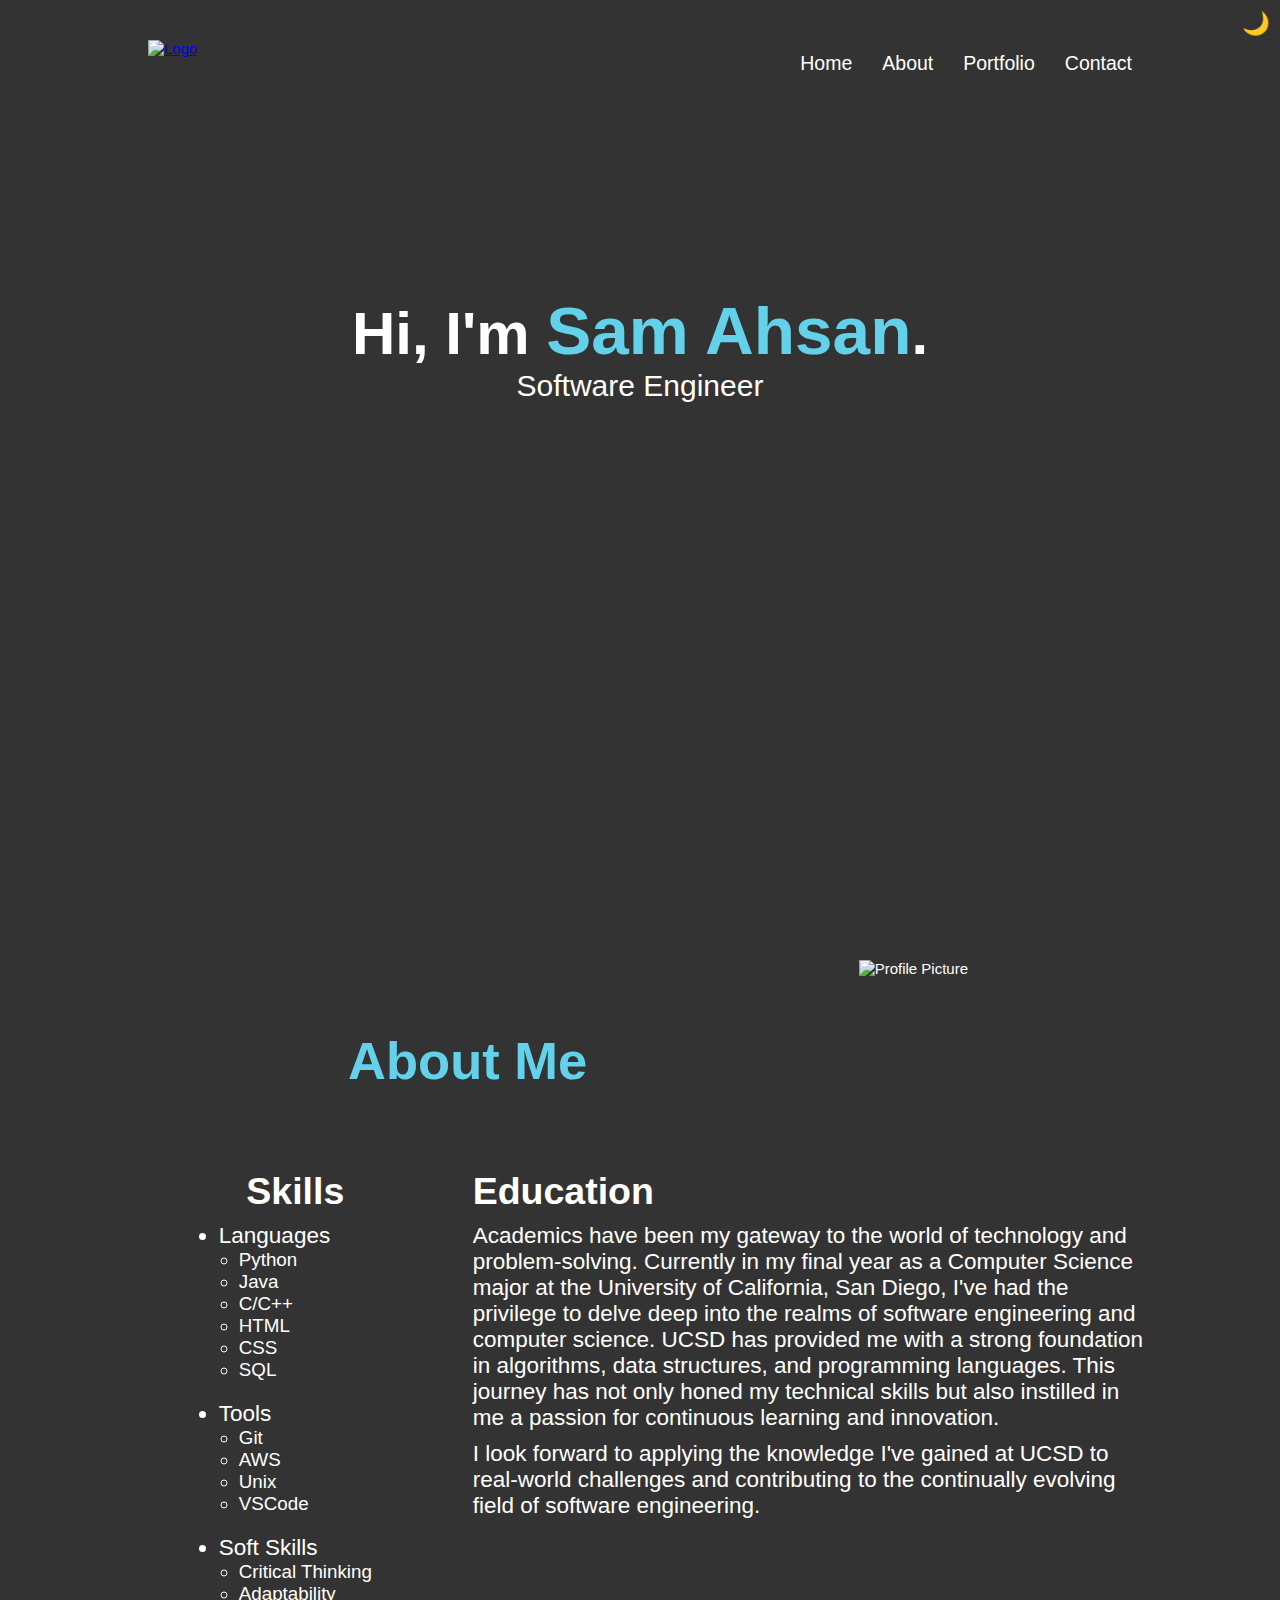
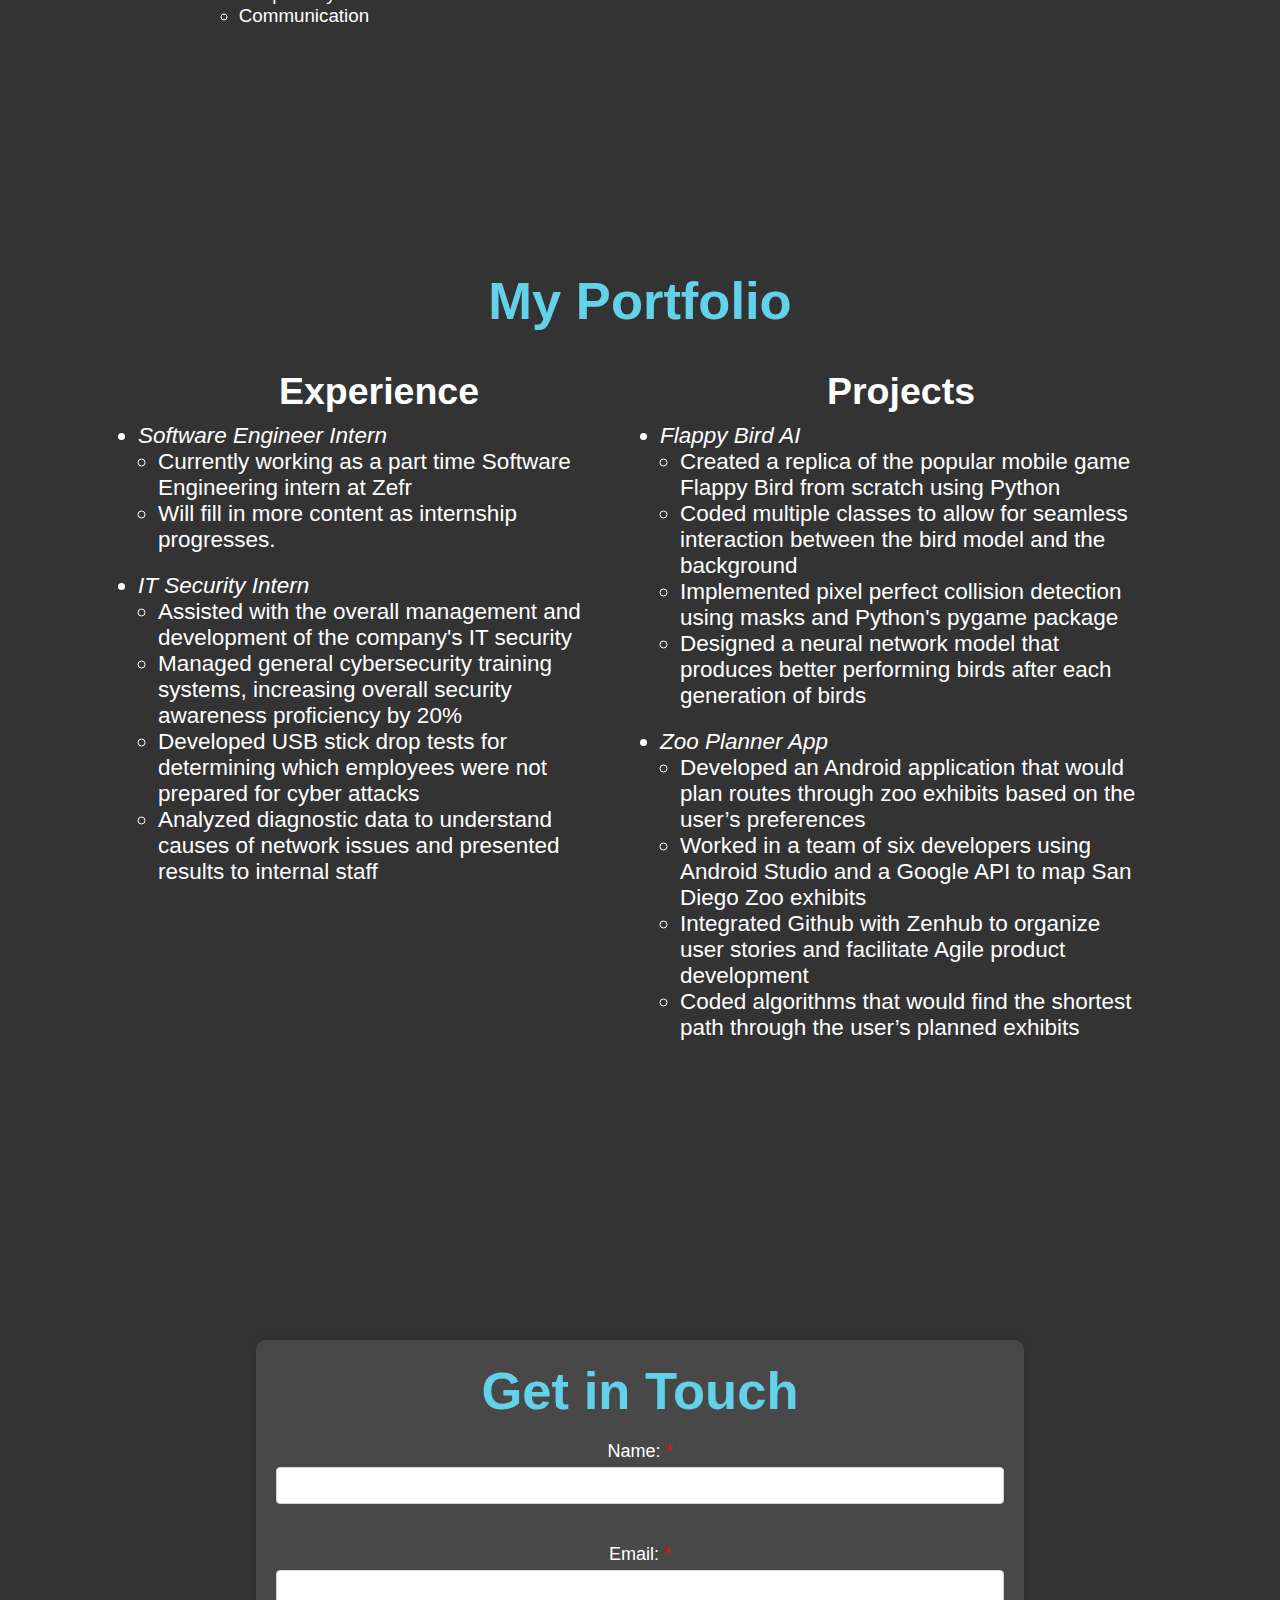
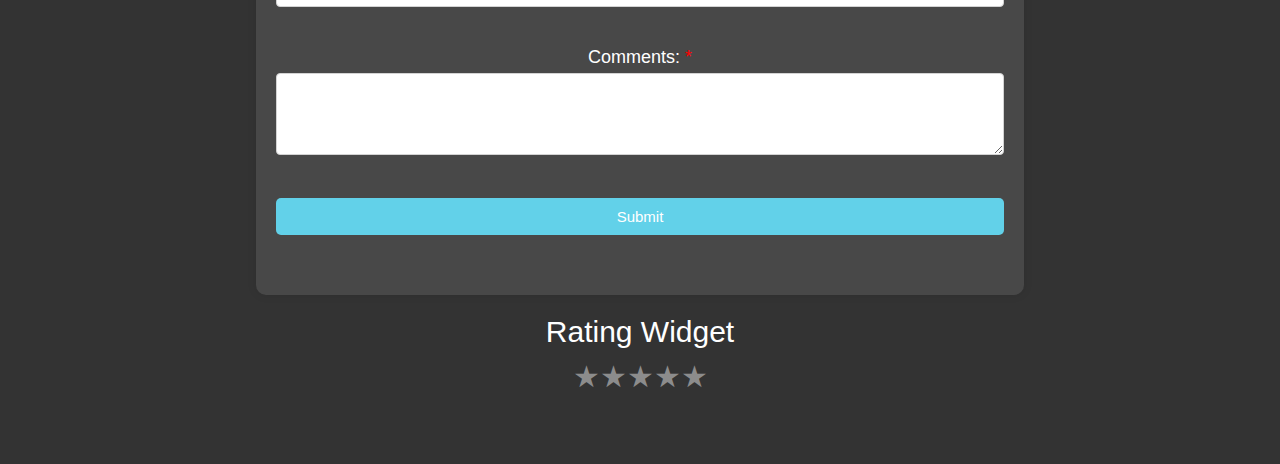
==== commit e9ccf723: "finished part 1" ====
--- a/index.html
+++ b/index.html
@@ -189,6 +189,17 @@
                     <output class="error" id = "errorOutput"></output>
                 </div>
             </section>
+            <rating-widget>
+                <form action = "https://httpbin.org/post" method = "POST" target = "_blank">
+                    <label for = "rating">How satisified are you?</label>
+                    <input type = "hidden" name = "question" value = "How satisfied are you?">
+                    <input type = "hidden" name = "sentBy" value = "HTML">
+                    <input type = "number" id = "rating" name = "rating" min = "1" max = "5" value = "0" required>
+                    <span id = "stars"></span>
+                    <span id = "response"></span>
+                    <button type = "submit">Submit</button>
+                </form>
+            </rating-widget>
             <script src = "scripts/script.js"></script>
         </div>
     </main>    
--- a/styles/style.css
+++ b/styles/style.css
@@ -11,9 +11,11 @@
     --background-color: color-mix(in HSL, black 80%, white);
     --background-fallback: rgb(58, 58, 58);
     --font-color: white;
-    --light-background: white;
+    --light-background: rgb(208, 208, 208);
     --light-font-color: black;
     --contact-form-background: rgb(72, 72, 72);
+    --star-color: rgb(238, 154, 56);
+    --star-color-grey: rgb(140, 140, 140);
   }
 
 #warning {
@@ -410,13 +412,28 @@
 output.info {
     color: var(--primary-color);
 }
-#hidden_field, #hidden_field > * {
-    display: hidden;
-}
 
 /* .info {
     color: var(--primary-color);
 } */
+
+/* -----Rating Widget Style */
+rating-widget {
+    margin-top: 20px;
+    display: inline-block;
+    font-size: 2rem;
+    cursor: pointer;
+}
+
+.star {
+    color: var(--star-color-grey);
+    transition: .15s ease-in-out;
+}
+
+.highlight {
+    color: var(--star-color);
+    transition: .15s ease-in-out;
+}
 
 /* -----Media Queries----- */
 
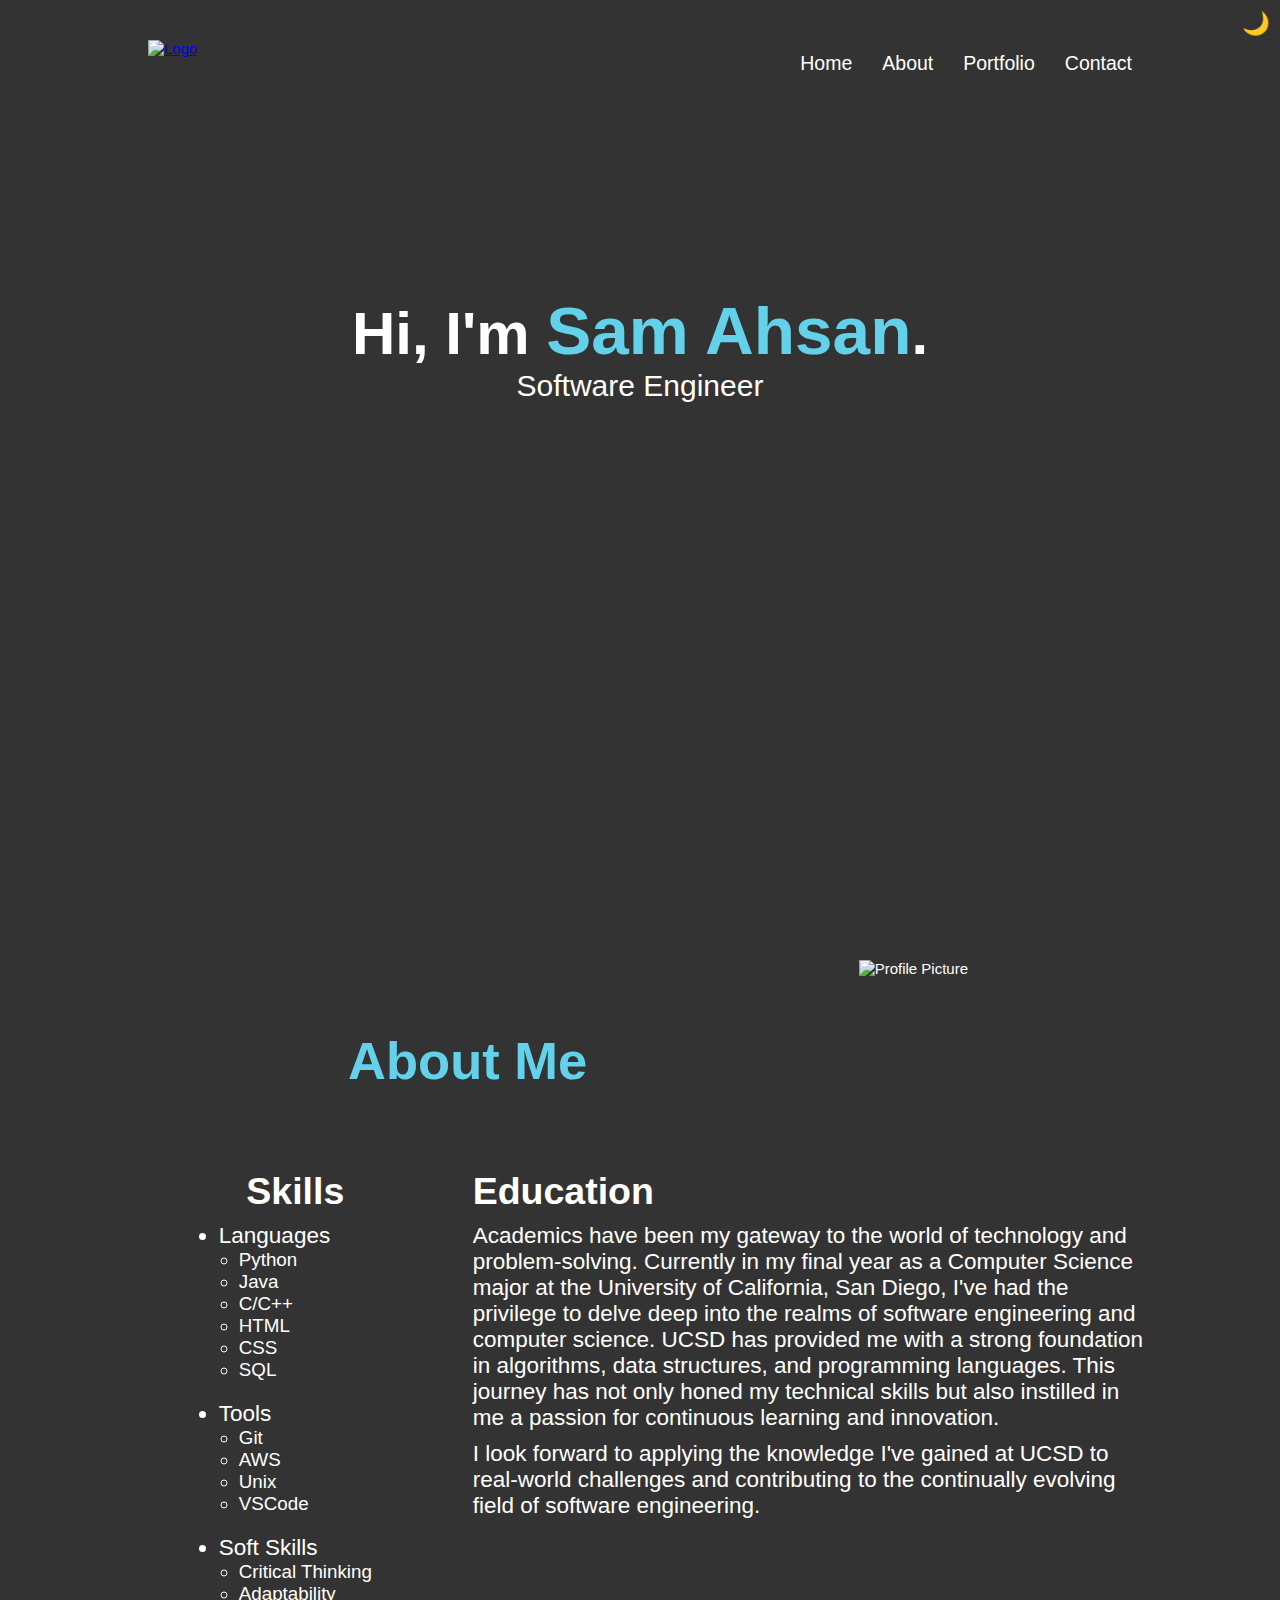
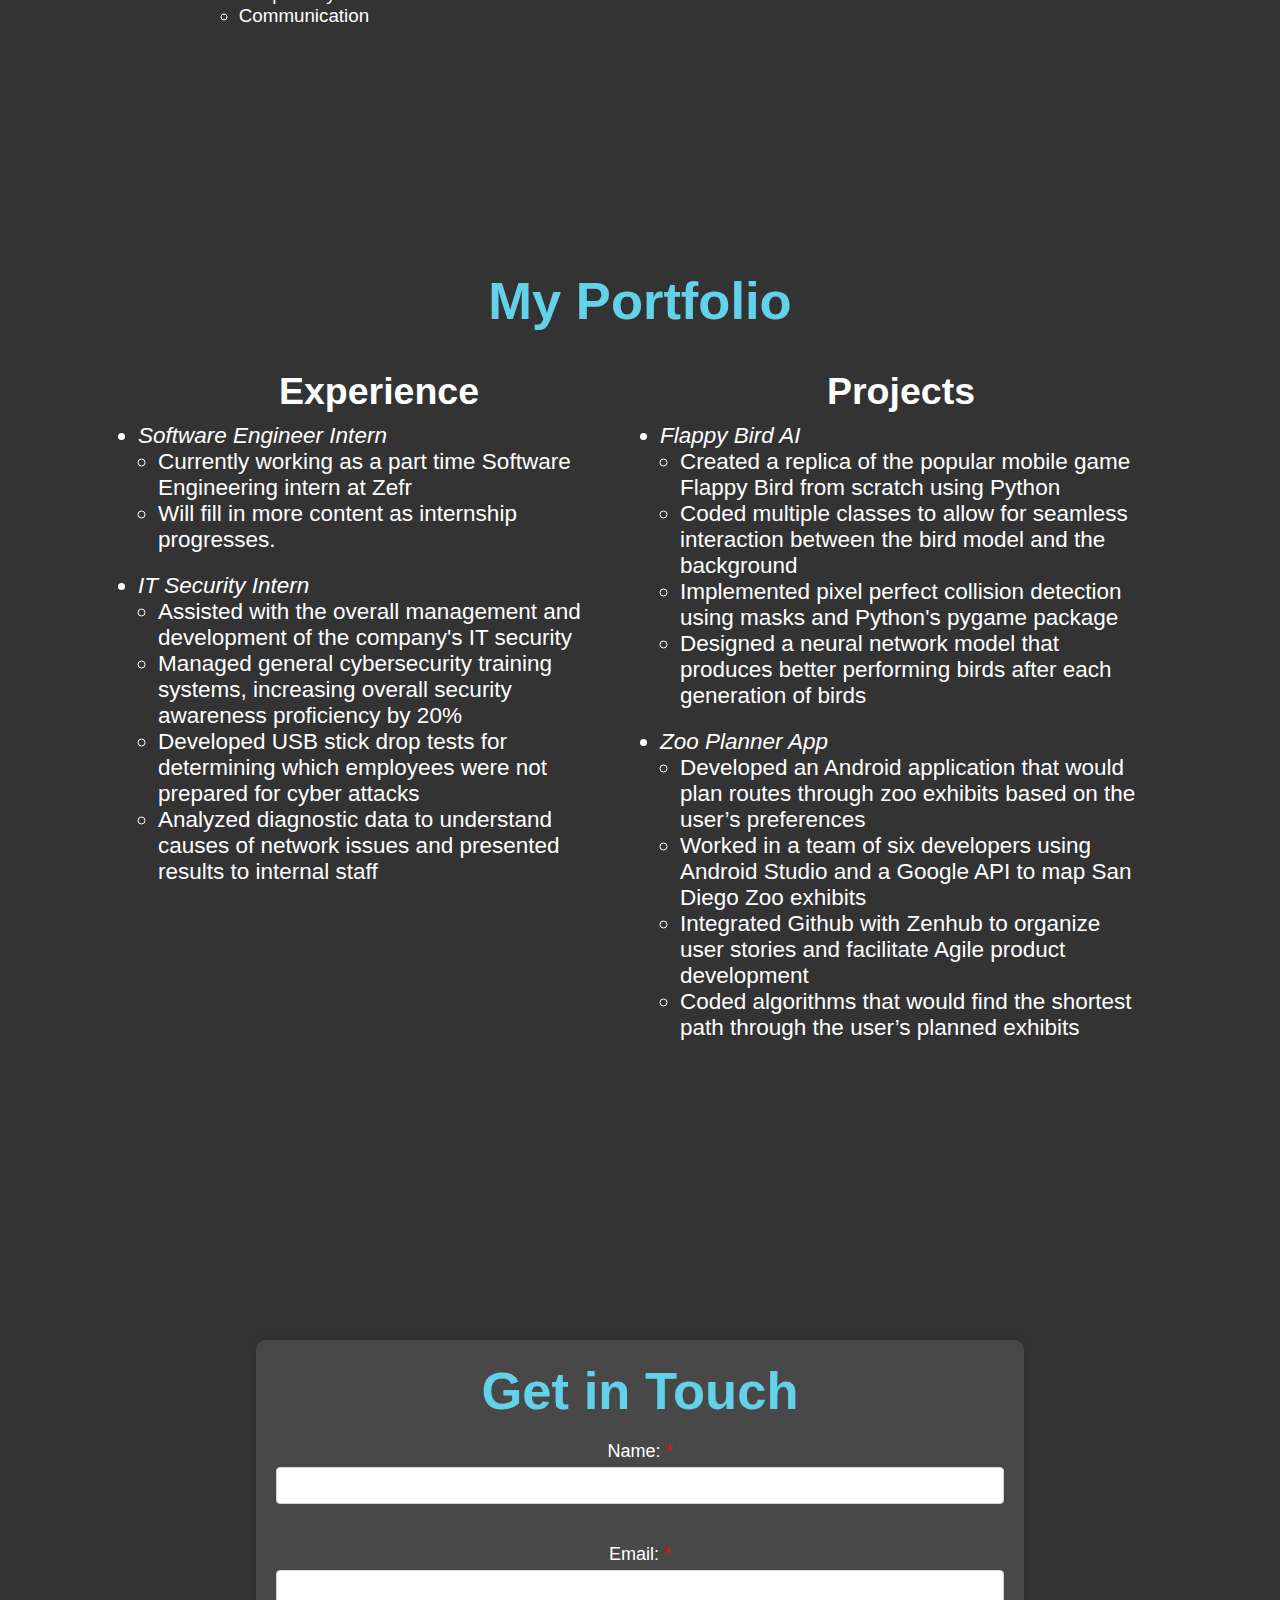
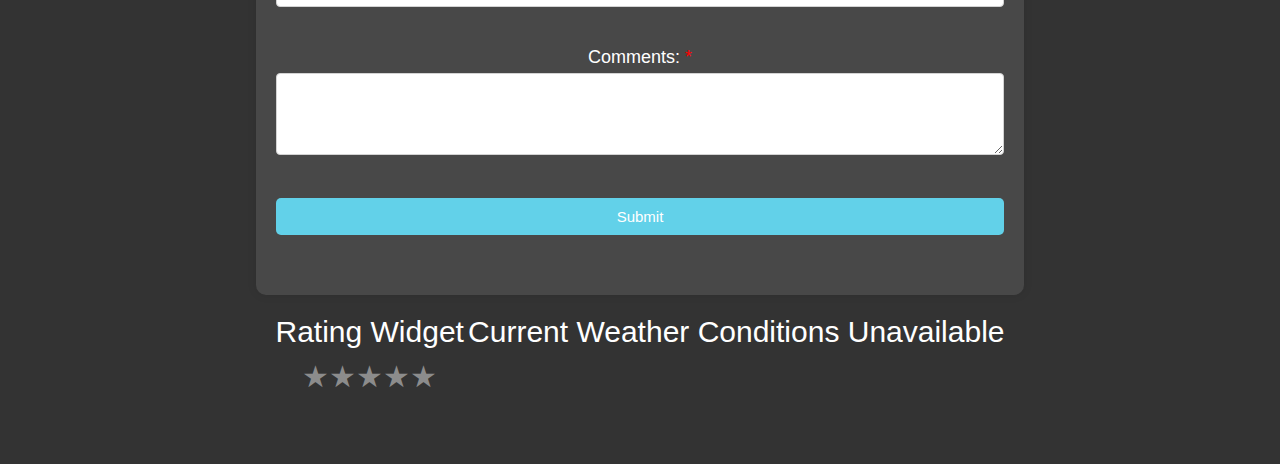
==== commit aeb712e4: "added weather widget" ====
--- a/index.html
+++ b/index.html
@@ -200,8 +200,11 @@
                     <button type = "submit">Submit</button>
                 </form>
             </rating-widget>
-            <script src = "scripts/script.js"></script>
+            <weather-widget>
+                <noscript>Current Weather Conditions Unavailable.</noscript>
+            </weather-widget>
         </div>
+        <script src = "scripts/script.js"></script>
     </main>    
 
 </body>
--- a/styles/style.css
+++ b/styles/style.css
@@ -417,22 +417,37 @@
     color: var(--primary-color);
 } */
 
-/* -----Rating Widget Style */
+/* -----Rating Widget Style----- */
 rating-widget {
     margin-top: 20px;
     display: inline-block;
     font-size: 2rem;
-    cursor: pointer;
 }
 
 .star {
     color: var(--star-color-grey);
     transition: .15s ease-in-out;
+    cursor: pointer;
 }
 
 .highlight {
     color: var(--star-color);
     transition: .15s ease-in-out;
+}
+
+/* ----Weather Widget Style---- */
+weather-widget {
+    font-size: 2rem;
+}
+weather-widget #title {
+    font-size: 2rem;
+}
+weather-widget .caption {
+    font-size: 1.5rem;
+}
+weather-widget #weather_icon {
+    width: 2.5%;
+    height: auto;
 }
 
 /* -----Media Queries----- */
